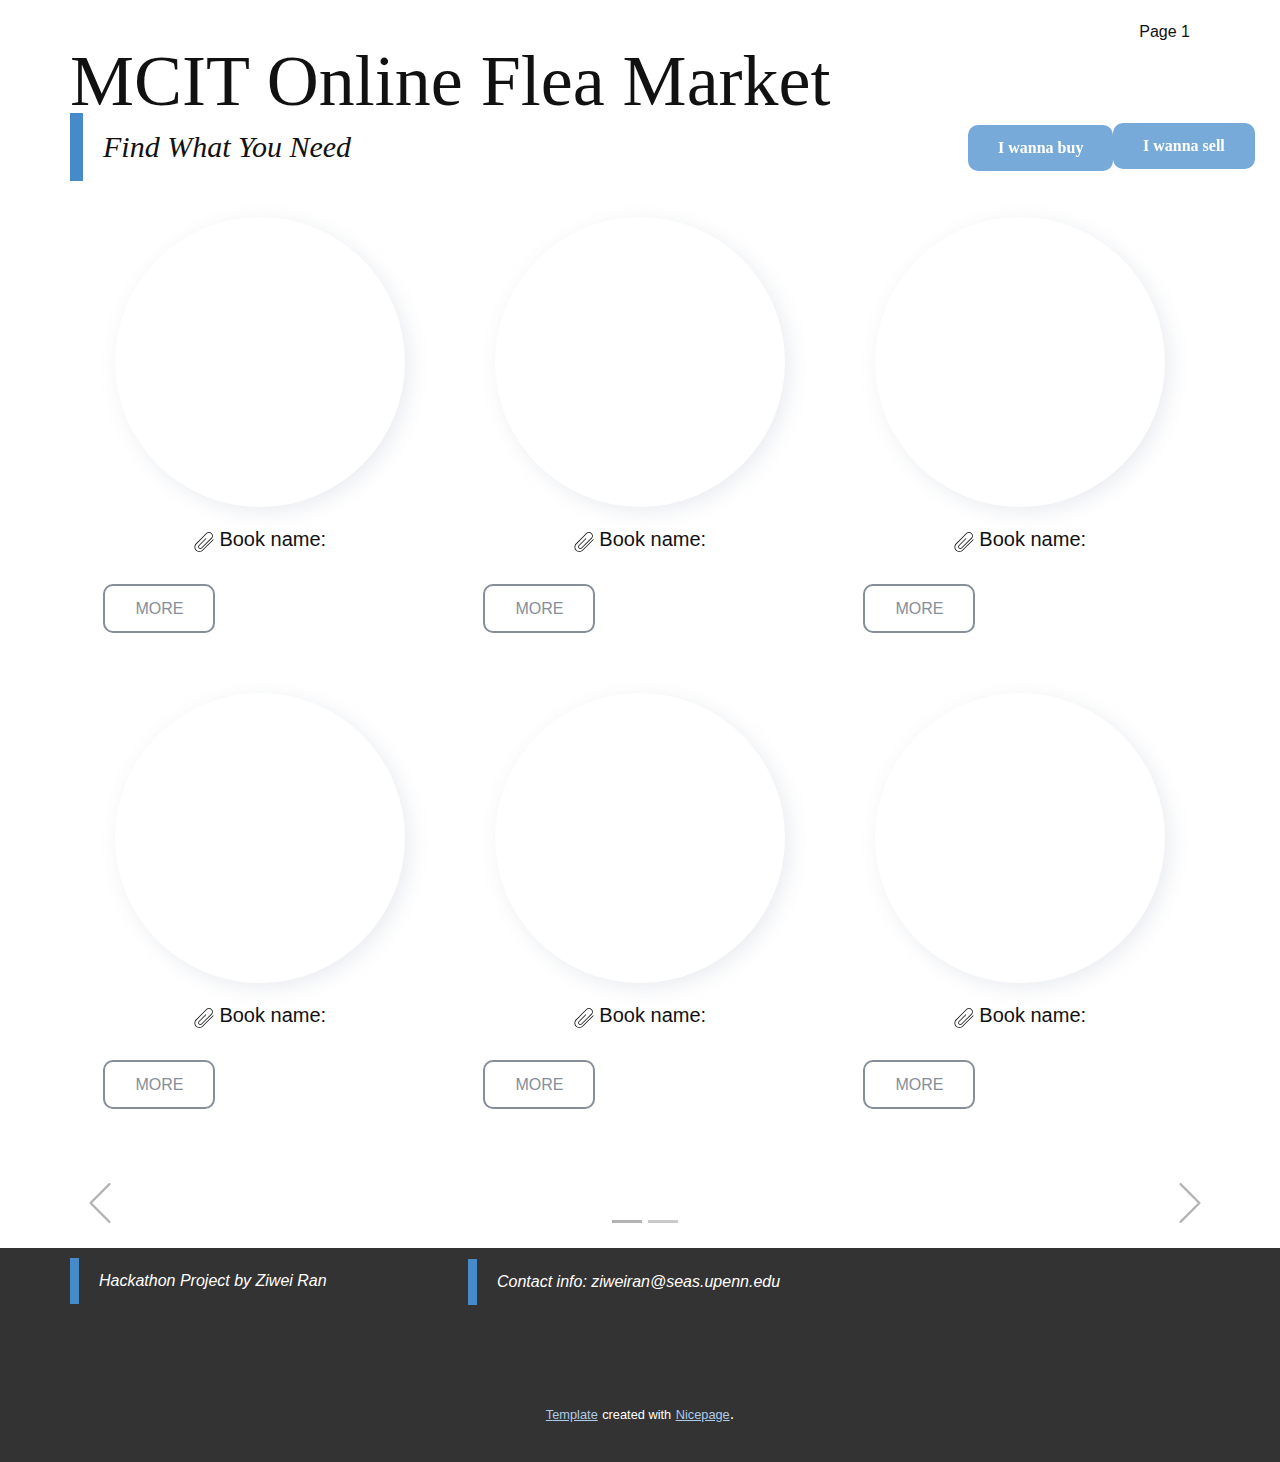
==== demo/src/main/resources/static/index.html @ ab3c0484 "first commit" ====
<!DOCTYPE html>
<!-- saved from url=(0127)https://websitezi.nicepage.io/Page-4.html?version=b636e2ce-4d81-45f2-a3a2-7dd76d565017&uid=f2e23e0b-c1db-4188-9681-ca96aea84343 -->
<html style="font-size: 16px" class="u-responsive-xl">
  <head>
    <meta http-equiv="Content-Type" content="text/html; charset=UTF-8" />
    <meta name="viewport" content="width=device-width, initial-scale=1.0" />

    <meta name="keywords" content="Featured Courses" />
    <meta name="description" content="" />
    <meta name="page_type" content="np-template-header-footer-from-plugin" />
    <title>Home</title>
    <link rel="stylesheet" href="./Page 4_files/nicepage.css" media="screen" />
    <script
      class="u-script"
      type="text/javascript"
      src="./Page 4_files/jquery-1.9.1.min.js"
      defer=""
    ></script>
    <script
      class="u-script"
      type="text/javascript"
      src="./Page 4_files/nicepage.js"
      defer=""
    ></script>
    <meta name="generator" content="Nicepage 2.23.3, nicepage.com" />
    <style class="custom-css" type="text/css">
      .slider {
      }
    </style>
    <style class="u-style">
      .u-section-2 .u-sheet-1 {
        min-height: 1061px;
      }
      .u-section-2 .u-list-1 {
        min-height: 952px;
        grid-template-columns: repeat(3, 33.3333%);
        grid-template-rows: repeat(1, auto);
        height: auto;
        width: 1140px;
        grid-gap: 0;
        margin: 0;
      }
      .u-section-2 .u-list-item-1 {
        width: 373px;
        margin-right: auto;
        margin-left: auto;
      }
      .u-section-2 .u-container-layout-1 {
        padding: 30px;
      }
      .u-section-2 .u-image-1 {
        width: 290px;
        height: 290px;
        background-image: url("//images03.nicepage.io/9a76e9e74716e2a2e8950e32/880bbcbfd85e577aa2325ddf/51e3d4424d53b108f5d08460962934761237d6ed5a4c704c7c277ed6954dc358_1280.jpg");
        background-position: 50% 50%;
        box-shadow: 5px 5px 20px 0 rgba(185, 193, 204, 0.3);
        margin: 0 auto;
      }
      .u-section-2 .u-text-1 {
        margin: 20px 0 0;
      }
      .u-section-2 .u-btn-1 {
        border-style: solid;
        margin: 30px 0 0;
      }
      .u-section-2 .u-list-item-2 {
        width: 373px;
        margin-right: auto;
        margin-left: auto;
      }
      .u-section-2 .u-container-layout-2 {
        padding: 30px;
      }
      .u-section-2 .u-image-2 {
        width: 290px;
        height: 290px;
        background-image: url("//images02.nicepage.io/9a76e9e74716e2a2e8950e32/6d258837c3c75eaab0ea5505/history.jpg");
        background-position: 50% 50%;
        box-shadow: 5px 5px 20px 0 rgba(185, 193, 204, 0.3);
        margin: 0 auto;
      }
      .u-section-2 .u-text-2 {
        margin: 20px 0 0;
      }
      .u-section-2 .u-btn-2 {
        border-style: solid;
        margin: 30px 0 0;
      }
      .u-section-2 .u-list-item-3 {
        width: 373px;
        margin-right: auto;
        margin-left: auto;
      }
      .u-section-2 .u-container-layout-3 {
        padding: 30px;
      }
      .u-section-2 .u-image-3 {
        width: 290px;
        height: 290px;
        background-image: url("//images02.nicepage.io/9a76e9e74716e2a2e8950e32/bafac1a1e34e55898c5b8a6a/trans.jpg");
        background-position: 50% 0%;
        box-shadow: 5px 5px 20px 0 rgba(185, 193, 204, 0.3);
        margin: 0 auto;
      }
      .u-section-2 .u-text-3 {
        margin: 20px 0 0;
      }
      .u-section-2 .u-btn-3 {
        border-style: solid;
        margin: 30px 0 0;
      }
      .u-section-2 .u-list-item-4 {
        width: 373px;
        margin-right: auto;
        margin-left: auto;
      }
      .u-section-2 .u-container-layout-4 {
        padding: 30px;
      }
      .u-section-2 .u-image-4 {
        width: 290px;
        height: 290px;
        background-image: url("//images02.nicepage.io/9a76e9e74716e2a2e8950e32/f50d32b1a74651d4b4919e46/oldbooks.jpg");
        background-position: 50% 50%;
        box-shadow: 5px 5px 20px 0 rgba(185, 193, 204, 0.3);
        margin: 0 auto;
      }
      .u-section-2 .u-text-4 {
        margin: 20px 0 0;
      }
      .u-section-2 .u-btn-4 {
        border-style: solid;
        margin: 30px 0 0;
      }
      .u-section-2 .u-list-item-5 {
        width: 373px;
        margin-right: auto;
        margin-left: auto;
      }
      .u-section-2 .u-container-layout-5 {
        padding: 30px;
      }
      .u-section-2 .u-image-5 {
        width: 290px;
        height: 290px;
        background-image: url("//images02.nicepage.io/9a76e9e74716e2a2e8950e32/3a77e2e460355bff9985984b/history2.jpg");
        background-position: 50% 50%;
        box-shadow: 5px 5px 20px 0 rgba(185, 193, 204, 0.3);
        margin: 0 auto;
      }
      .u-section-2 .u-text-5 {
        margin: 20px 0 0;
      }
      .u-section-2 .u-btn-5 {
        border-style: solid;
        margin: 30px 0 0;
      }
      .u-section-2 .u-list-item-6 {
        width: 373px;
        margin-right: auto;
        margin-left: auto;
      }
      .u-section-2 .u-container-layout-6 {
        padding: 30px;
      }
      .u-section-2 .u-image-6 {
        width: 290px;
        height: 290px;
        background-image: url("//images03.nicepage.io/9a76e9e74716e2a2e8950e32/348512788a2f5f72b98be6d3/51e3d4474e5bb108f5d08460962934761237d6ed5a4c704c7c277ed6954dc358_1280.jpg");
        background-position: 50% 50%;
        box-shadow: 5px 5px 20px 0 rgba(185, 193, 204, 0.3);
        margin: 0 auto;
      }
      .u-section-2 .u-text-6 {
        margin: 20px 0 0;
      }
      .u-section-2 .u-btn-6 {
        border-style: solid;
        margin: 30px 0 0;
      }
      .u-section-2 .u-slider-1 {
        width: 1140px;
        min-height: 60px;
        height: auto;
        margin: 34px auto 7px 5px;
      }
      .u-section-2 .u-carousel-indicators-1 {
        position: absolute;
        bottom: 10px;
      }
      .u-section-2 .u-container-layout-7 {
        padding: 30px 50px;
      }
      .u-section-2 .u-container-layout-8 {
        padding: 30px 50px;
      }
      .u-section-2 .u-carousel-control-1 {
        width: 50px;
        height: 50px;
      }
      .u-section-2 .u-carousel-control-2 {
        width: 50px;
        height: 50px;
      }
      @media (max-width: 1199px) {
        .u-section-2 .u-list-1 {
          min-height: 785px;
          grid-template-columns: repeat(3, 33.333333333333336%);
          width: 940px;
        }
        .u-section-2 .u-image-1 {
          width: 232px;
          height: 232px;
        }
        .u-section-2 .u-image-2 {
          width: 232px;
          height: 232px;
        }
        .u-section-2 .u-image-3 {
          width: 232px;
          height: 232px;
        }
        .u-section-2 .u-image-4 {
          width: 232px;
          height: 232px;
        }
        .u-section-2 .u-image-5 {
          width: 232px;
          height: 232px;
        }
        .u-section-2 .u-image-6 {
          width: 232px;
          height: 232px;
        }
        .u-section-2 .u-slider-1 {
          width: 940px;
          margin-left: 0;
        }
      }
      @media (max-width: 991px) {
        .u-section-2 .u-list-1 {
          min-height: 1353px;
          grid-template-columns: repeat(2, 50%);
          width: 720px;
        }
        .u-section-2 .u-slider-1 {
          width: 720px;
        }
        .u-section-2 .u-container-layout-7 {
          padding-left: 30px;
          padding-right: 30px;
        }
        .u-section-2 .u-container-layout-8 {
          padding-left: 30px;
          padding-right: 30px;
        }
      }
      @media (max-width: 767px) {
        .u-section-2 .u-list-1 {
          grid-template-columns: 100%;
          width: 540px;
        }
        .u-section-2 .u-container-layout-1 {
          padding-left: 10px;
          padding-right: 10px;
        }
        .u-section-2 .u-container-layout-2 {
          padding-left: 10px;
          padding-right: 10px;
        }
        .u-section-2 .u-container-layout-3 {
          padding-left: 10px;
          padding-right: 10px;
        }
        .u-section-2 .u-container-layout-4 {
          padding-left: 10px;
          padding-right: 10px;
        }
        .u-section-2 .u-container-layout-5 {
          padding-left: 10px;
          padding-right: 10px;
        }
        .u-section-2 .u-container-layout-6 {
          padding-left: 10px;
          padding-right: 10px;
        }
        .u-section-2 .u-slider-1 {
          width: 540px;
        }
        .u-section-2 .u-container-layout-7 {
          padding-left: 10px;
          padding-right: 10px;
        }
        .u-section-2 .u-container-layout-8 {
          padding-left: 10px;
          padding-right: 10px;
        }
      }
      @media (max-width: 575px) {
        .u-section-2 .u-list-1 {
          width: 340px;
        }
        .u-section-2 .u-slider-1 {
          width: 340px;
        }
      }
    </style>
    <style class="u-style"></style>
    <style class="u-style"></style>

    <link id="u-theme-google-font" rel="stylesheet" href="./Page 4_files/css" />
    <link
      id="u-page-google-font"
      rel="stylesheet"
      href="./Page 4_files/css(1)"
    />
    <script type="application/ld+json">
      {
        "@context": "http://schema.org",
        "@type": "Organization",
        "name": "",
        "url": "https://websitezi.nicepage.io/Page-4.html"
      }
    </script>
    <meta property="og:title" content="Page 4" />
    <meta property="og:type" content="website" />
    <meta name="theme-color" content="#478ac9" />
    <link rel="canonical" href="https://websitezi.nicepage.io/Page-4.html" />
    <meta
      property="og:url"
      content="https://websitezi.nicepage.io/Page-4.html"
    />
  </head>
  <body class="u-body">
    <header class="u-clearfix u-header u-white u-header" id="sec-3c61">
      <div class="u-clearfix u-sheet u-sheet-1">
        <nav class="u-menu u-menu-dropdown u-offcanvas u-menu-1">
          <div class="menu-collapse" style="font-size: 1rem; letter-spacing: 0">
            <a
              class="u-button-style u-custom-left-right-menu-spacing u-custom-padding-bottom u-custom-top-bottom-menu-spacing u-nav-link u-text-active-palette-1-base u-text-hover-palette-2-base"
              href="https://websitezi.nicepage.io/Page-4.html?version=b636e2ce-4d81-45f2-a3a2-7dd76d565017&amp;uid=f2e23e0b-c1db-4188-9681-ca96aea84343#"
            >
              <svg><use xlink:href="#menu-hamburger"></use></svg>
              <svg
                version="1.1"
                xmlns="http://www.w3.org/2000/svg"
                xmlns:xlink="http://www.w3.org/1999/xlink"
              >
                <defs>
                  <symbol
                    id="menu-hamburger"
                    viewBox="0 0 16 16"
                    style="width: 16px; height: 16px"
                  >
                    <rect y="1" width="16" height="2"></rect>
                    <rect y="7" width="16" height="2"></rect>
                    <rect y="13" width="16" height="2"></rect>
                  </symbol>
                </defs>
              </svg>
            </a>
          </div>
          <div class="u-custom-menu u-nav-container">
            <ul class="u-nav u-unstyled u-nav-1">
              <li class="u-nav-item">
                <a
                  class="u-button-style u-nav-link u-text-active-palette-1-base u-text-hover-palette-2-base"
                  href="https://websitezi.nicepage.io/index.html"
                  style="padding: 10px 20px"
                  >Page 1</a
                >
                <div class="u-nav-popup fake u-hidden" style="">
                  <ul class="u-nav u-unstyled">
                    <li class="u-nav-item">
                      <a class="u-nav-link">Menu Item 1</a>
                    </li>
                    <li class="u-nav-item">
                      <a class="u-nav-link">Menu Item 2</a>
                    </li>
                    <li class="u-nav-item">
                      <a class="u-nav-link">Menu Item 3</a>
                    </li>
                  </ul>
                </div>
              </li>
            </ul>
          </div>
          <div class="u-custom-menu u-nav-container-collapse" style="">
            <div
              class="u-black u-container-style u-inner-container-layout u-opacity u-opacity-95 u-sidenav"
            >
              <div class="u-menu-close"></div>
              <ul
                class="u-align-center u-nav u-popupmenu-items u-unstyled u-nav-2"
              >
                <li class="u-nav-item">
                  <a
                    class="u-button-style u-nav-link"
                    href="https://websitezi.nicepage.io/index.html"
                    style="padding: 10px 20px"
                    >Page 1</a
                  >
                </li>
              </ul>
            </div>
            <div
              class="u-black u-menu-overlay u-opacity u-opacity-70"
              style="display: none"
            ></div>
          </div>
          <style class="offcanvas-style">
            .u-offcanvas .u-sidenav {
              flex-basis: 250px !important;
            }
            .u-offcanvas:not(.u-menu-open-right) .u-sidenav {
              margin-left: -250px;
            }
            .u-offcanvas.u-menu-open-right .u-sidenav {
              margin-right: -250px;
            }
            @keyframes menu-shift-left {
              from {
                left: 0;
              }
              to {
                left: 250px;
              }
            }
            @keyframes menu-unshift-left {
              from {
                left: 250px;
              }
              to {
                left: 0;
              }
            }
            @keyframes menu-shift-right {
              from {
                right: 0;
              }
              to {
                right: 250px;
              }
            }
            @keyframes menu-unshift-right {
              from {
                right: 250px;
              }
              to {
                right: 0;
              }
            }
          </style>
        </nav>
        <h1 class="u-custom-font u-text u-title u-text-1">
          MCIT Online Flea Market
        </h1>
        <a
          href="https://nicepage.com/"
          class="u-active-palette-5-light-3 u-border-radius-10 u-btn u-btn-round u-button-style u-custom-font u-hover-palette-5-light-3 u-palette-1-light-1 u-btn-1 animated flipInX-played"
          data-animation-name="flipIn"
          data-animation-duration="1000"
          data-animation-delay="0"
          data-animation-direction="X"
          style="will-change: transform; animation-duration: 1000ms"
          >I wanna sell</a
        >
        <blockquote class="u-border-13 u-custom-font u-text u-text-2">
          Find What You Need
        </blockquote>
        <a
          href="https://nicepage.com/"
          class="u-active-palette-5-light-3 u-border-radius-10 u-btn u-btn-round u-button-style u-custom-font u-hover-palette-5-light-3 u-palette-1-light-1 u-btn-2 animated flipInX-played"
          data-animation-name="flipIn"
          data-animation-duration="1000"
          data-animation-delay="0"
          data-animation-direction="X"
          style="will-change: transform; animation-duration: 1000ms"
          >I wanna buy</a
        >
      </div>
    </header>

    <section class="u-clearfix u-section-2" id="carousel_fc3c">
      <div class="u-align-center u-clearfix u-sheet u-sheet-1">
        <div class="u-list u-repeater u-list-1">
          <div
            class="u-align-center u-container-style u-list-item u-repeater-item u-list-item-1"
          >
            <div
              class="u-container-layout u-similar-container u-valign-top u-container-layout-1"
            >
              <div
                alt=""
                class="u-image u-image-circle u-image-1"
                src=""
                data-image-width="853"
                data-image-height="1280"
              ></div>
              <h5
                class="u-align-center-lg u-align-center-md u-align-center-sm u-align-center-xs u-text u-text-1"
              >
                <span class="u-text-icon">
                  <svg
                    xmlns="http://www.w3.org/2000/svg"
                    xmlns:xlink="http://www.w3.org/1999/xlink"
                    version="1.1"
                    xml:space="preserve"
                    class="u-svg-content"
                    viewBox="0 0 51.619 51.619"
                    x="0px"
                    y="0px"
                    style="width: 1em; height: 1em"
                  >
                    <path
                      d="M50.14,19.206c-0.391-0.391-1.023-0.391-1.414,0L21.432,46.5c-2.012,2.012-4.697,3.119-7.563,3.119  c-2.867,0-5.553-1.107-7.564-3.119s-3.119-4.697-3.119-7.564c0-2.866,1.107-5.552,3.119-7.563L33.598,4.078  c2.897-2.896,7.445-2.719,10.579,0.413c3.133,3.133,3.311,7.682,0.414,10.579L18.951,40.711c-1.433,1.433-3.767,1.434-5.203,0  c-1.434-1.435-1.434-3.769,0-5.203l17.369-17.369c0.391-0.391,0.391-1.023,0-1.414s-1.023-0.391-1.414,0L12.334,34.093  c-2.214,2.214-2.214,5.816,0,8.031c2.216,2.216,5.819,2.212,8.031,0l25.641-25.641c3.703-3.704,3.525-9.468-0.414-13.407  c-3.938-3.938-9.703-4.117-13.407-0.413L4.89,29.958c-2.39,2.389-3.705,5.577-3.705,8.978c0,3.401,1.315,6.59,3.705,8.979  c2.389,2.39,5.577,3.705,8.979,3.705c3.4,0,6.589-1.315,8.978-3.705L50.14,20.62C50.531,20.229,50.531,19.596,50.14,19.206z"
                    ></path>
                  </svg>
                </span>
                Book name:
              </h5>
              <a
                href="https://nicepage.com/"
                class="u-border-2 u-border-active-palette-3-light-1 u-border-hover-palette-4-light-1 u-border-palette-5-dark-1 u-border-radius-10 u-btn u-btn-round u-button-style u-none u-btn-1"
                >MORE</a
              >
            </div>
          </div>
          <div
            class="u-align-center u-container-style u-list-item u-repeater-item u-list-item-2"
          >
            <div
              class="u-container-layout u-similar-container u-valign-top u-container-layout-2"
            >
              <div
                alt=""
                class="u-image u-image-circle u-image-2"
                src=""
                data-image-width="352"
                data-image-height="550"
              ></div>
              <h5 class="u-text u-text-2">
                <span class="u-text-icon">
                  <svg
                    xmlns="http://www.w3.org/2000/svg"
                    xmlns:xlink="http://www.w3.org/1999/xlink"
                    version="1.1"
                    xml:space="preserve"
                    class="u-svg-content"
                    viewBox="0 0 51.619 51.619"
                    x="0px"
                    y="0px"
                    style="width: 1em; height: 1em"
                  >
                    <path
                      d="M50.14,19.206c-0.391-0.391-1.023-0.391-1.414,0L21.432,46.5c-2.012,2.012-4.697,3.119-7.563,3.119  c-2.867,0-5.553-1.107-7.564-3.119s-3.119-4.697-3.119-7.564c0-2.866,1.107-5.552,3.119-7.563L33.598,4.078  c2.897-2.896,7.445-2.719,10.579,0.413c3.133,3.133,3.311,7.682,0.414,10.579L18.951,40.711c-1.433,1.433-3.767,1.434-5.203,0  c-1.434-1.435-1.434-3.769,0-5.203l17.369-17.369c0.391-0.391,0.391-1.023,0-1.414s-1.023-0.391-1.414,0L12.334,34.093  c-2.214,2.214-2.214,5.816,0,8.031c2.216,2.216,5.819,2.212,8.031,0l25.641-25.641c3.703-3.704,3.525-9.468-0.414-13.407  c-3.938-3.938-9.703-4.117-13.407-0.413L4.89,29.958c-2.39,2.389-3.705,5.577-3.705,8.978c0,3.401,1.315,6.59,3.705,8.979  c2.389,2.39,5.577,3.705,8.979,3.705c3.4,0,6.589-1.315,8.978-3.705L50.14,20.62C50.531,20.229,50.531,19.596,50.14,19.206z"
                    ></path>
                  </svg>
                </span>
                Book name:
              </h5>
              <a
                href="https://nicepage.com/"
                class="u-border-2 u-border-active-palette-3-light-1 u-border-hover-palette-4-light-1 u-border-palette-5-dark-1 u-border-radius-10 u-btn u-btn-round u-button-style u-none u-btn-2"
                >MORE</a
              >
            </div>
          </div>
          <div
            class="u-align-center u-container-style u-list-item u-repeater-item u-list-item-3"
          >
            <div
              class="u-container-layout u-similar-container u-valign-top u-container-layout-3"
            >
              <div
                alt=""
                class="u-image u-image-circle u-image-3"
                src=""
                data-image-width="704"
                data-image-height="1080"
              ></div>
              <h5 class="u-text u-text-3">
                <span class="u-text-icon">
                  <svg
                    xmlns="http://www.w3.org/2000/svg"
                    xmlns:xlink="http://www.w3.org/1999/xlink"
                    version="1.1"
                    xml:space="preserve"
                    class="u-svg-content"
                    viewBox="0 0 51.619 51.619"
                    x="0px"
                    y="0px"
                    style="width: 1em; height: 1em"
                  >
                    <path
                      d="M50.14,19.206c-0.391-0.391-1.023-0.391-1.414,0L21.432,46.5c-2.012,2.012-4.697,3.119-7.563,3.119  c-2.867,0-5.553-1.107-7.564-3.119s-3.119-4.697-3.119-7.564c0-2.866,1.107-5.552,3.119-7.563L33.598,4.078  c2.897-2.896,7.445-2.719,10.579,0.413c3.133,3.133,3.311,7.682,0.414,10.579L18.951,40.711c-1.433,1.433-3.767,1.434-5.203,0  c-1.434-1.435-1.434-3.769,0-5.203l17.369-17.369c0.391-0.391,0.391-1.023,0-1.414s-1.023-0.391-1.414,0L12.334,34.093  c-2.214,2.214-2.214,5.816,0,8.031c2.216,2.216,5.819,2.212,8.031,0l25.641-25.641c3.703-3.704,3.525-9.468-0.414-13.407  c-3.938-3.938-9.703-4.117-13.407-0.413L4.89,29.958c-2.39,2.389-3.705,5.577-3.705,8.978c0,3.401,1.315,6.59,3.705,8.979  c2.389,2.39,5.577,3.705,8.979,3.705c3.4,0,6.589-1.315,8.978-3.705L50.14,20.62C50.531,20.229,50.531,19.596,50.14,19.206z"
                    ></path>
                  </svg>
                </span>
                Book name:
              </h5>
              <a
                href="https://nicepage.com/"
                class="u-border-2 u-border-active-palette-3-light-1 u-border-hover-palette-4-light-1 u-border-palette-5-dark-1 u-border-radius-10 u-btn u-btn-round u-button-style u-none u-btn-3"
                >MORE</a
              >
            </div>
          </div>
          <div
            class="u-align-center u-container-style u-list-item u-repeater-item u-list-item-4"
          >
            <div
              class="u-container-layout u-similar-container u-valign-top u-container-layout-4"
            >
              <div alt="" class="u-image u-image-circle u-image-4" src=""></div>
              <h5 class="u-text u-text-4">
                <span class="u-text-icon">
                  <svg
                    xmlns="http://www.w3.org/2000/svg"
                    xmlns:xlink="http://www.w3.org/1999/xlink"
                    version="1.1"
                    xml:space="preserve"
                    class="u-svg-content"
                    viewBox="0 0 51.619 51.619"
                    x="0px"
                    y="0px"
                    style="width: 1em; height: 1em"
                  >
                    <path
                      d="M50.14,19.206c-0.391-0.391-1.023-0.391-1.414,0L21.432,46.5c-2.012,2.012-4.697,3.119-7.563,3.119  c-2.867,0-5.553-1.107-7.564-3.119s-3.119-4.697-3.119-7.564c0-2.866,1.107-5.552,3.119-7.563L33.598,4.078  c2.897-2.896,7.445-2.719,10.579,0.413c3.133,3.133,3.311,7.682,0.414,10.579L18.951,40.711c-1.433,1.433-3.767,1.434-5.203,0  c-1.434-1.435-1.434-3.769,0-5.203l17.369-17.369c0.391-0.391,0.391-1.023,0-1.414s-1.023-0.391-1.414,0L12.334,34.093  c-2.214,2.214-2.214,5.816,0,8.031c2.216,2.216,5.819,2.212,8.031,0l25.641-25.641c3.703-3.704,3.525-9.468-0.414-13.407  c-3.938-3.938-9.703-4.117-13.407-0.413L4.89,29.958c-2.39,2.389-3.705,5.577-3.705,8.978c0,3.401,1.315,6.59,3.705,8.979  c2.389,2.39,5.577,3.705,8.979,3.705c3.4,0,6.589-1.315,8.978-3.705L50.14,20.62C50.531,20.229,50.531,19.596,50.14,19.206z"
                    ></path>
                  </svg>
                </span>
                Book name:
              </h5>
              <a
                href="https://nicepage.com/"
                class="u-border-2 u-border-active-palette-3-light-1 u-border-hover-palette-4-light-1 u-border-palette-5-dark-1 u-border-radius-10 u-btn u-btn-round u-button-style u-none u-btn-4"
                >MORE</a
              >
            </div>
          </div>
          <div
            class="u-container-style u-list-item u-repeater-item u-list-item-5"
          >
            <div
              class="u-container-layout u-similar-container u-valign-top u-container-layout-5"
            >
              <div
                alt=""
                class="u-image u-image-circle u-image-5"
                src=""
                data-image-width="647"
                data-image-height="1080"
              ></div>
              <h5 class="u-align-center u-text u-text-5">
                <span class="u-text-icon">
                  <svg
                    xmlns="http://www.w3.org/2000/svg"
                    xmlns:xlink="http://www.w3.org/1999/xlink"
                    version="1.1"
                    xml:space="preserve"
                    class="u-svg-content"
                    viewBox="0 0 51.619 51.619"
                    x="0px"
                    y="0px"
                    style="width: 1em; height: 1em"
                  >
                    <path
                      d="M50.14,19.206c-0.391-0.391-1.023-0.391-1.414,0L21.432,46.5c-2.012,2.012-4.697,3.119-7.563,3.119  c-2.867,0-5.553-1.107-7.564-3.119s-3.119-4.697-3.119-7.564c0-2.866,1.107-5.552,3.119-7.563L33.598,4.078  c2.897-2.896,7.445-2.719,10.579,0.413c3.133,3.133,3.311,7.682,0.414,10.579L18.951,40.711c-1.433,1.433-3.767,1.434-5.203,0  c-1.434-1.435-1.434-3.769,0-5.203l17.369-17.369c0.391-0.391,0.391-1.023,0-1.414s-1.023-0.391-1.414,0L12.334,34.093  c-2.214,2.214-2.214,5.816,0,8.031c2.216,2.216,5.819,2.212,8.031,0l25.641-25.641c3.703-3.704,3.525-9.468-0.414-13.407  c-3.938-3.938-9.703-4.117-13.407-0.413L4.89,29.958c-2.39,2.389-3.705,5.577-3.705,8.978c0,3.401,1.315,6.59,3.705,8.979  c2.389,2.39,5.577,3.705,8.979,3.705c3.4,0,6.589-1.315,8.978-3.705L50.14,20.62C50.531,20.229,50.531,19.596,50.14,19.206z"
                    ></path>
                  </svg>
                </span>
                Book name:
              </h5>
              <a
                href="https://nicepage.com/"
                class="u-border-2 u-border-active-palette-3-light-1 u-border-hover-palette-4-light-1 u-border-palette-5-dark-1 u-border-radius-10 u-btn u-btn-round u-button-style u-none u-btn-5"
                >MORE</a
              >
            </div>
          </div>
          <div
            class="u-container-style u-list-item u-repeater-item u-list-item-6"
          >
            <div
              class="u-container-layout u-similar-container u-valign-top u-container-layout-6"
            >
              <div
                alt=""
                class="u-image u-image-circle u-image-6"
                src=""
                data-image-width="1280"
                data-image-height="736"
              ></div>
              <h5 class="u-align-center u-text u-text-6">
                <span class="u-text-icon">
                  <svg
                    xmlns="http://www.w3.org/2000/svg"
                    xmlns:xlink="http://www.w3.org/1999/xlink"
                    version="1.1"
                    xml:space="preserve"
                    class="u-svg-content"
                    viewBox="0 0 51.619 51.619"
                    x="0px"
                    y="0px"
                    style="width: 1em; height: 1em"
                  >
                    <path
                      d="M50.14,19.206c-0.391-0.391-1.023-0.391-1.414,0L21.432,46.5c-2.012,2.012-4.697,3.119-7.563,3.119  c-2.867,0-5.553-1.107-7.564-3.119s-3.119-4.697-3.119-7.564c0-2.866,1.107-5.552,3.119-7.563L33.598,4.078  c2.897-2.896,7.445-2.719,10.579,0.413c3.133,3.133,3.311,7.682,0.414,10.579L18.951,40.711c-1.433,1.433-3.767,1.434-5.203,0  c-1.434-1.435-1.434-3.769,0-5.203l17.369-17.369c0.391-0.391,0.391-1.023,0-1.414s-1.023-0.391-1.414,0L12.334,34.093  c-2.214,2.214-2.214,5.816,0,8.031c2.216,2.216,5.819,2.212,8.031,0l25.641-25.641c3.703-3.704,3.525-9.468-0.414-13.407  c-3.938-3.938-9.703-4.117-13.407-0.413L4.89,29.958c-2.39,2.389-3.705,5.577-3.705,8.978c0,3.401,1.315,6.59,3.705,8.979  c2.389,2.39,5.577,3.705,8.979,3.705c3.4,0,6.589-1.315,8.978-3.705L50.14,20.62C50.531,20.229,50.531,19.596,50.14,19.206z"
                    ></path>
                  </svg>
                </span>
                Book name:
              </h5>
              <a
                href="https://nicepage.com/"
                class="u-border-2 u-border-active-palette-3-light-1 u-border-hover-palette-4-light-1 u-border-palette-5-dark-1 u-border-radius-10 u-btn u-btn-round u-button-style u-none u-btn-6"
                >MORE</a
              >
            </div>
          </div>
        </div>
        <div
          id="carousel-05be"
          data-interval="5000"
          data-u-ride="carousel"
          class="u-carousel u-slider u-slider-1"
        >
          <ol
            class="u-absolute-hcenter u-carousel-indicators u-carousel-indicators-1"
          >
            <li
              data-u-target="#carousel-05be"
              class="u-grey-30 u-active"
              data-u-slide-to="0"
            ></li>
            <li
              data-u-target="#carousel-05be"
              class="u-grey-30"
              data-u-slide-to="1"
            ></li>
          </ol>
          <div class="u-carousel-inner" role="listbox">
            <div
              class="active u-carousel-item u-container-style u-slide u-active"
            >
              <div class="u-container-layout u-container-layout-7"></div>
            </div>
            <div class="u-carousel-item u-container-style u-slide">
              <div class="u-container-layout u-container-layout-8"></div>
            </div>
          </div>
          <a
            class="u-absolute-vcenter u-carousel-control u-carousel-control-prev u-spacing-5 u-text-grey-30 u-carousel-control-1"
            href="https://websitezi.nicepage.io/Page-4.html?version=b636e2ce-4d81-45f2-a3a2-7dd76d565017&amp;uid=f2e23e0b-c1db-4188-9681-ca96aea84343#carousel-05be"
            role="button"
            data-u-slide="prev"
          >
            <span aria-hidden="true">
              <svg viewBox="0 0 477.175 477.175">
                <path
                  d="M145.188,238.575l215.5-215.5c5.3-5.3,5.3-13.8,0-19.1s-13.8-5.3-19.1,0l-225.1,225.1c-5.3,5.3-5.3,13.8,0,19.1l225.1,225
                    c2.6,2.6,6.1,4,9.5,4s6.9-1.3,9.5-4c5.3-5.3,5.3-13.8,0-19.1L145.188,238.575z"
                ></path>
              </svg>
            </span>
            <span class="sr-only">Previous</span>
          </a>
          <a
            class="u-absolute-vcenter u-carousel-control u-carousel-control-next u-spacing-5 u-text-grey-30 u-carousel-control-2"
            href="https://websitezi.nicepage.io/Page-4.html?version=b636e2ce-4d81-45f2-a3a2-7dd76d565017&amp;uid=f2e23e0b-c1db-4188-9681-ca96aea84343#carousel-05be"
            role="button"
            data-u-slide="next"
          >
            <span aria-hidden="true">
              <svg viewBox="0 0 477.175 477.175">
                <path
                  d="M360.731,229.075l-225.1-225.1c-5.3-5.3-13.8-5.3-19.1,0s-5.3,13.8,0,19.1l215.5,215.5l-215.5,215.5
                    c-5.3,5.3-5.3,13.8,0,19.1c2.6,2.6,6.1,4,9.5,4c3.4,0,6.9-1.3,9.5-4l225.1-225.1C365.931,242.875,365.931,234.275,360.731,229.075z"
                ></path>
              </svg>
            </span>
            <span class="sr-only">Next</span>
          </a>
        </div>
      </div>
    </section>

    <footer
      class="u-align-left u-clearfix u-footer u-grey-80 u-footer"
      id="sec-bfb5"
    >
      <div class="u-clearfix u-sheet u-sheet-1">
        <blockquote class="u-border-9 u-text u-text-1">
          Hackathon Project by Ziwei Ran
        </blockquote>
        <blockquote class="u-border-9 u-text u-text-default u-text-2">
          Contact info: ziweiran@seas.upenn.edu
        </blockquote>
      </div>
    </footer>
    <section class="u-backlink u-clearfix u-grey-80">
      <a
        class="u-link"
        href="https://nicepage.com/website-templates"
        target="_blank"
      >
        <span>Template</span>
      </a>
      <p class="u-text">
        <span>created with</span>
      </p>
      <a
        class="u-link"
        href="https://nicepage.com/website-builder"
        target="_blank"
      >
        <span>Nicepage</span> </a
      >.
    </section>
  </body>
</html>
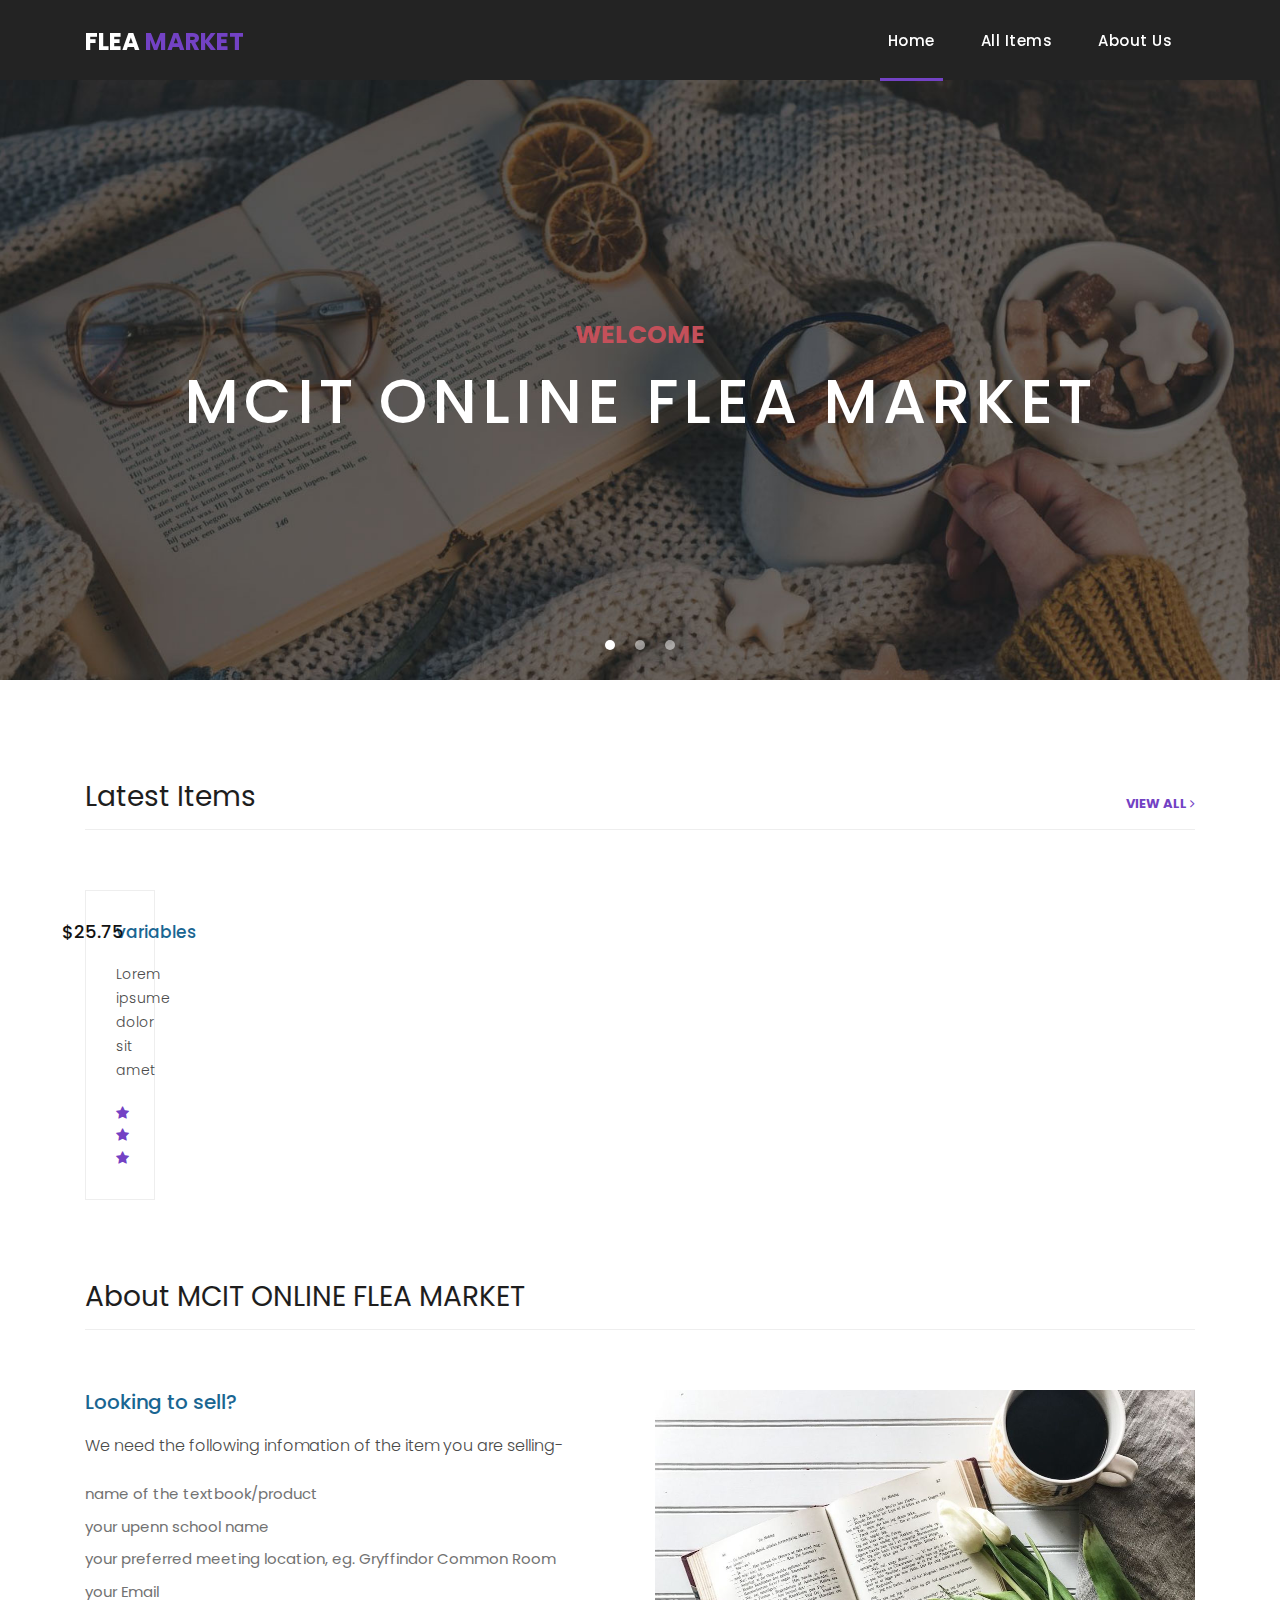
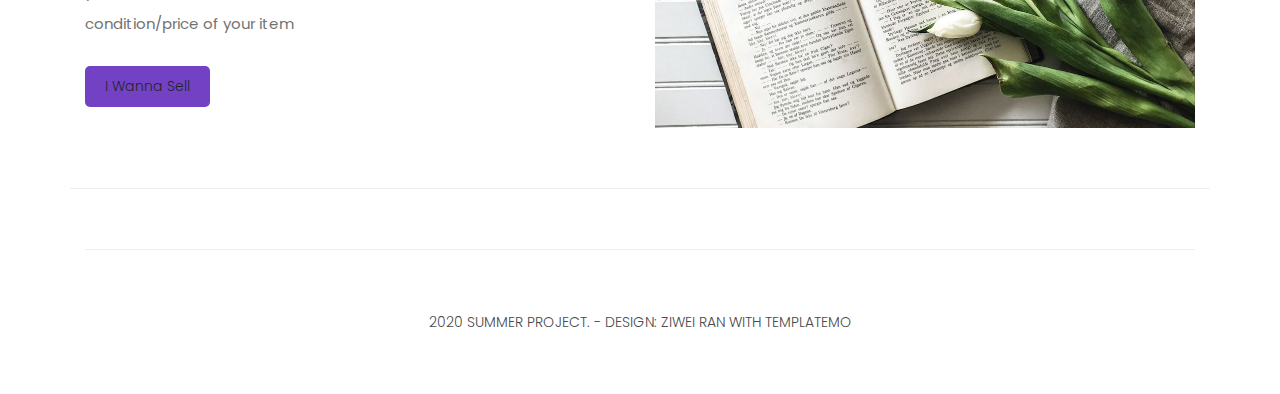
==== commit 61af1e16: "final touch up" ====
--- a/demo/src/main/resources/static/index.html
+++ b/demo/src/main/resources/static/index.html
@@ -1,823 +1,210 @@
-<!DOCTYPE html>
-<!-- saved from url=(0127)https://websitezi.nicepage.io/Page-4.html?version=b636e2ce-4d81-45f2-a3a2-7dd76d565017&uid=f2e23e0b-c1db-4188-9681-ca96aea84343 -->
-<html style="font-size: 16px" class="u-responsive-xl">
-  <head>
-    <meta http-equiv="Content-Type" content="text/html; charset=UTF-8" />
-    <meta name="viewport" content="width=device-width, initial-scale=1.0" />
-
-    <meta name="keywords" content="Featured Courses" />
-    <meta name="description" content="" />
-    <meta name="page_type" content="np-template-header-footer-from-plugin" />
-    <title>Home</title>
-    <link rel="stylesheet" href="./Page 4_files/nicepage.css" media="screen" />
-    <script
-      class="u-script"
-      type="text/javascript"
-      src="./Page 4_files/jquery-1.9.1.min.js"
-      defer=""
-    ></script>
-    <script
-      class="u-script"
-      type="text/javascript"
-      src="./Page 4_files/nicepage.js"
-      defer=""
-    ></script>
-    <meta name="generator" content="Nicepage 2.23.3, nicepage.com" />
-    <style class="custom-css" type="text/css">
-      .slider {
-      }
-    </style>
-    <style class="u-style">
-      .u-section-2 .u-sheet-1 {
-        min-height: 1061px;
-      }
-      .u-section-2 .u-list-1 {
-        min-height: 952px;
-        grid-template-columns: repeat(3, 33.3333%);
-        grid-template-rows: repeat(1, auto);
-        height: auto;
-        width: 1140px;
-        grid-gap: 0;
-        margin: 0;
-      }
-      .u-section-2 .u-list-item-1 {
-        width: 373px;
-        margin-right: auto;
-        margin-left: auto;
-      }
-      .u-section-2 .u-container-layout-1 {
-        padding: 30px;
-      }
-      .u-section-2 .u-image-1 {
-        width: 290px;
-        height: 290px;
-        background-image: url("//images03.nicepage.io/9a76e9e74716e2a2e8950e32/880bbcbfd85e577aa2325ddf/51e3d4424d53b108f5d08460962934761237d6ed5a4c704c7c277ed6954dc358_1280.jpg");
-        background-position: 50% 50%;
-        box-shadow: 5px 5px 20px 0 rgba(185, 193, 204, 0.3);
-        margin: 0 auto;
-      }
-      .u-section-2 .u-text-1 {
-        margin: 20px 0 0;
-      }
-      .u-section-2 .u-btn-1 {
-        border-style: solid;
-        margin: 30px 0 0;
-      }
-      .u-section-2 .u-list-item-2 {
-        width: 373px;
-        margin-right: auto;
-        margin-left: auto;
-      }
-      .u-section-2 .u-container-layout-2 {
-        padding: 30px;
-      }
-      .u-section-2 .u-image-2 {
-        width: 290px;
-        height: 290px;
-        background-image: url("//images02.nicepage.io/9a76e9e74716e2a2e8950e32/6d258837c3c75eaab0ea5505/history.jpg");
-        background-position: 50% 50%;
-        box-shadow: 5px 5px 20px 0 rgba(185, 193, 204, 0.3);
-        margin: 0 auto;
-      }
-      .u-section-2 .u-text-2 {
-        margin: 20px 0 0;
-      }
-      .u-section-2 .u-btn-2 {
-        border-style: solid;
-        margin: 30px 0 0;
-      }
-      .u-section-2 .u-list-item-3 {
-        width: 373px;
-        margin-right: auto;
-        margin-left: auto;
-      }
-      .u-section-2 .u-container-layout-3 {
-        padding: 30px;
-      }
-      .u-section-2 .u-image-3 {
-        width: 290px;
-        height: 290px;
-        background-image: url("//images02.nicepage.io/9a76e9e74716e2a2e8950e32/bafac1a1e34e55898c5b8a6a/trans.jpg");
-        background-position: 50% 0%;
-        box-shadow: 5px 5px 20px 0 rgba(185, 193, 204, 0.3);
-        margin: 0 auto;
-      }
-      .u-section-2 .u-text-3 {
-        margin: 20px 0 0;
-      }
-      .u-section-2 .u-btn-3 {
-        border-style: solid;
-        margin: 30px 0 0;
-      }
-      .u-section-2 .u-list-item-4 {
-        width: 373px;
-        margin-right: auto;
-        margin-left: auto;
-      }
-      .u-section-2 .u-container-layout-4 {
-        padding: 30px;
-      }
-      .u-section-2 .u-image-4 {
-        width: 290px;
-        height: 290px;
-        background-image: url("//images02.nicepage.io/9a76e9e74716e2a2e8950e32/f50d32b1a74651d4b4919e46/oldbooks.jpg");
-        background-position: 50% 50%;
-        box-shadow: 5px 5px 20px 0 rgba(185, 193, 204, 0.3);
-        margin: 0 auto;
-      }
-      .u-section-2 .u-text-4 {
-        margin: 20px 0 0;
-      }
-      .u-section-2 .u-btn-4 {
-        border-style: solid;
-        margin: 30px 0 0;
-      }
-      .u-section-2 .u-list-item-5 {
-        width: 373px;
-        margin-right: auto;
-        margin-left: auto;
-      }
-      .u-section-2 .u-container-layout-5 {
-        padding: 30px;
-      }
-      .u-section-2 .u-image-5 {
-        width: 290px;
-        height: 290px;
-        background-image: url("//images02.nicepage.io/9a76e9e74716e2a2e8950e32/3a77e2e460355bff9985984b/history2.jpg");
-        background-position: 50% 50%;
-        box-shadow: 5px 5px 20px 0 rgba(185, 193, 204, 0.3);
-        margin: 0 auto;
-      }
-      .u-section-2 .u-text-5 {
-        margin: 20px 0 0;
-      }
-      .u-section-2 .u-btn-5 {
-        border-style: solid;
-        margin: 30px 0 0;
-      }
-      .u-section-2 .u-list-item-6 {
-        width: 373px;
-        margin-right: auto;
-        margin-left: auto;
-      }
-      .u-section-2 .u-container-layout-6 {
-        padding: 30px;
-      }
-      .u-section-2 .u-image-6 {
-        width: 290px;
-        height: 290px;
-        background-image: url("//images03.nicepage.io/9a76e9e74716e2a2e8950e32/348512788a2f5f72b98be6d3/51e3d4474e5bb108f5d08460962934761237d6ed5a4c704c7c277ed6954dc358_1280.jpg");
-        background-position: 50% 50%;
-        box-shadow: 5px 5px 20px 0 rgba(185, 193, 204, 0.3);
-        margin: 0 auto;
-      }
-      .u-section-2 .u-text-6 {
-        margin: 20px 0 0;
-      }
-      .u-section-2 .u-btn-6 {
-        border-style: solid;
-        margin: 30px 0 0;
-      }
-      .u-section-2 .u-slider-1 {
-        width: 1140px;
-        min-height: 60px;
-        height: auto;
-        margin: 34px auto 7px 5px;
-      }
-      .u-section-2 .u-carousel-indicators-1 {
-        position: absolute;
-        bottom: 10px;
-      }
-      .u-section-2 .u-container-layout-7 {
-        padding: 30px 50px;
-      }
-      .u-section-2 .u-container-layout-8 {
-        padding: 30px 50px;
-      }
-      .u-section-2 .u-carousel-control-1 {
-        width: 50px;
-        height: 50px;
-      }
-      .u-section-2 .u-carousel-control-2 {
-        width: 50px;
-        height: 50px;
-      }
-      @media (max-width: 1199px) {
-        .u-section-2 .u-list-1 {
-          min-height: 785px;
-          grid-template-columns: repeat(3, 33.333333333333336%);
-          width: 940px;
-        }
-        .u-section-2 .u-image-1 {
-          width: 232px;
-          height: 232px;
-        }
-        .u-section-2 .u-image-2 {
-          width: 232px;
-          height: 232px;
-        }
-        .u-section-2 .u-image-3 {
-          width: 232px;
-          height: 232px;
-        }
-        .u-section-2 .u-image-4 {
-          width: 232px;
-          height: 232px;
-        }
-        .u-section-2 .u-image-5 {
-          width: 232px;
-          height: 232px;
-        }
-        .u-section-2 .u-image-6 {
-          width: 232px;
-          height: 232px;
-        }
-        .u-section-2 .u-slider-1 {
-          width: 940px;
-          margin-left: 0;
-        }
-      }
-      @media (max-width: 991px) {
-        .u-section-2 .u-list-1 {
-          min-height: 1353px;
-          grid-template-columns: repeat(2, 50%);
-          width: 720px;
-        }
-        .u-section-2 .u-slider-1 {
-          width: 720px;
-        }
-        .u-section-2 .u-container-layout-7 {
-          padding-left: 30px;
-          padding-right: 30px;
-        }
-        .u-section-2 .u-container-layout-8 {
-          padding-left: 30px;
-          padding-right: 30px;
-        }
-      }
-      @media (max-width: 767px) {
-        .u-section-2 .u-list-1 {
-          grid-template-columns: 100%;
-          width: 540px;
-        }
-        .u-section-2 .u-container-layout-1 {
-          padding-left: 10px;
-          padding-right: 10px;
-        }
-        .u-section-2 .u-container-layout-2 {
-          padding-left: 10px;
-          padding-right: 10px;
-        }
-        .u-section-2 .u-container-layout-3 {
-          padding-left: 10px;
-          padding-right: 10px;
-        }
-        .u-section-2 .u-container-layout-4 {
-          padding-left: 10px;
-          padding-right: 10px;
-        }
-        .u-section-2 .u-container-layout-5 {
-          padding-left: 10px;
-          padding-right: 10px;
-        }
-        .u-section-2 .u-container-layout-6 {
-          padding-left: 10px;
-          padding-right: 10px;
-        }
-        .u-section-2 .u-slider-1 {
-          width: 540px;
-        }
-        .u-section-2 .u-container-layout-7 {
-          padding-left: 10px;
-          padding-right: 10px;
-        }
-        .u-section-2 .u-container-layout-8 {
-          padding-left: 10px;
-          padding-right: 10px;
-        }
-      }
-      @media (max-width: 575px) {
-        .u-section-2 .u-list-1 {
-          width: 340px;
-        }
-        .u-section-2 .u-slider-1 {
-          width: 340px;
-        }
-      }
-    </style>
-    <style class="u-style"></style>
-    <style class="u-style"></style>
-
-    <link id="u-theme-google-font" rel="stylesheet" href="./Page 4_files/css" />
-    <link
-      id="u-page-google-font"
-      rel="stylesheet"
-      href="./Page 4_files/css(1)"
-    />
-    <script type="application/ld+json">
-      {
-        "@context": "http://schema.org",
-        "@type": "Organization",
-        "name": "",
-        "url": "https://websitezi.nicepage.io/Page-4.html"
-      }
-    </script>
-    <meta property="og:title" content="Page 4" />
-    <meta property="og:type" content="website" />
-    <meta name="theme-color" content="#478ac9" />
-    <link rel="canonical" href="https://websitezi.nicepage.io/Page-4.html" />
-    <meta
-      property="og:url"
-      content="https://websitezi.nicepage.io/Page-4.html"
-    />
-  </head>
-  <body class="u-body">
-    <header class="u-clearfix u-header u-white u-header" id="sec-3c61">
-      <div class="u-clearfix u-sheet u-sheet-1">
-        <nav class="u-menu u-menu-dropdown u-offcanvas u-menu-1">
-          <div class="menu-collapse" style="font-size: 1rem; letter-spacing: 0">
-            <a
-              class="u-button-style u-custom-left-right-menu-spacing u-custom-padding-bottom u-custom-top-bottom-menu-spacing u-nav-link u-text-active-palette-1-base u-text-hover-palette-2-base"
-              href="https://websitezi.nicepage.io/Page-4.html?version=b636e2ce-4d81-45f2-a3a2-7dd76d565017&amp;uid=f2e23e0b-c1db-4188-9681-ca96aea84343#"
-            >
-              <svg><use xlink:href="#menu-hamburger"></use></svg>
-              <svg
-                version="1.1"
-                xmlns="http://www.w3.org/2000/svg"
-                xmlns:xlink="http://www.w3.org/1999/xlink"
-              >
-                <defs>
-                  <symbol
-                    id="menu-hamburger"
-                    viewBox="0 0 16 16"
-                    style="width: 16px; height: 16px"
-                  >
-                    <rect y="1" width="16" height="2"></rect>
-                    <rect y="7" width="16" height="2"></rect>
-                    <rect y="13" width="16" height="2"></rect>
-                  </symbol>
-                </defs>
-              </svg>
-            </a>
-          </div>
-          <div class="u-custom-menu u-nav-container">
-            <ul class="u-nav u-unstyled u-nav-1">
-              <li class="u-nav-item">
-                <a
-                  class="u-button-style u-nav-link u-text-active-palette-1-base u-text-hover-palette-2-base"
-                  href="https://websitezi.nicepage.io/index.html"
-                  style="padding: 10px 20px"
-                  >Page 1</a
-                >
-                <div class="u-nav-popup fake u-hidden" style="">
-                  <ul class="u-nav u-unstyled">
-                    <li class="u-nav-item">
-                      <a class="u-nav-link">Menu Item 1</a>
-                    </li>
-                    <li class="u-nav-item">
-                      <a class="u-nav-link">Menu Item 2</a>
-                    </li>
-                    <li class="u-nav-item">
-                      <a class="u-nav-link">Menu Item 3</a>
-                    </li>
-                  </ul>
-                </div>
-              </li>
-            </ul>
-          </div>
-          <div class="u-custom-menu u-nav-container-collapse" style="">
-            <div
-              class="u-black u-container-style u-inner-container-layout u-opacity u-opacity-95 u-sidenav"
-            >
-              <div class="u-menu-close"></div>
-              <ul
-                class="u-align-center u-nav u-popupmenu-items u-unstyled u-nav-2"
-              >
-                <li class="u-nav-item">
-                  <a
-                    class="u-button-style u-nav-link"
-                    href="https://websitezi.nicepage.io/index.html"
-                    style="padding: 10px 20px"
-                    >Page 1</a
-                  >
-                </li>
-              </ul>
-            </div>
-            <div
-              class="u-black u-menu-overlay u-opacity u-opacity-70"
-              style="display: none"
-            ></div>
-          </div>
-          <style class="offcanvas-style">
-            .u-offcanvas .u-sidenav {
-              flex-basis: 250px !important;
-            }
-            .u-offcanvas:not(.u-menu-open-right) .u-sidenav {
-              margin-left: -250px;
-            }
-            .u-offcanvas.u-menu-open-right .u-sidenav {
-              margin-right: -250px;
-            }
-            @keyframes menu-shift-left {
-              from {
-                left: 0;
-              }
-              to {
-                left: 250px;
-              }
-            }
-            @keyframes menu-unshift-left {
-              from {
-                left: 250px;
-              }
-              to {
-                left: 0;
-              }
-            }
-            @keyframes menu-shift-right {
-              from {
-                right: 0;
-              }
-              to {
-                right: 250px;
-              }
-            }
-            @keyframes menu-unshift-right {
-              from {
-                right: 250px;
-              }
-              to {
-                right: 0;
-              }
-            }
-          </style>
-        </nav>
-        <h1 class="u-custom-font u-text u-title u-text-1">
-          MCIT Online Flea Market
-        </h1>
-        <a
-          href="https://nicepage.com/"
-          class="u-active-palette-5-light-3 u-border-radius-10 u-btn u-btn-round u-button-style u-custom-font u-hover-palette-5-light-3 u-palette-1-light-1 u-btn-1 animated flipInX-played"
-          data-animation-name="flipIn"
-          data-animation-duration="1000"
-          data-animation-delay="0"
-          data-animation-direction="X"
-          style="will-change: transform; animation-duration: 1000ms"
-          >I wanna sell</a
-        >
-        <blockquote class="u-border-13 u-custom-font u-text u-text-2">
-          Find What You Need
-        </blockquote>
-        <a
-          href="https://nicepage.com/"
-          class="u-active-palette-5-light-3 u-border-radius-10 u-btn u-btn-round u-button-style u-custom-font u-hover-palette-5-light-3 u-palette-1-light-1 u-btn-2 animated flipInX-played"
-          data-animation-name="flipIn"
-          data-animation-duration="1000"
-          data-animation-delay="0"
-          data-animation-direction="X"
-          style="will-change: transform; animation-duration: 1000ms"
-          >I wanna buy</a
-        >
-      </div>
-    </header>
-
-    <section class="u-clearfix u-section-2" id="carousel_fc3c">
-      <div class="u-align-center u-clearfix u-sheet u-sheet-1">
-        <div class="u-list u-repeater u-list-1">
-          <div
-            class="u-align-center u-container-style u-list-item u-repeater-item u-list-item-1"
-          >
-            <div
-              class="u-container-layout u-similar-container u-valign-top u-container-layout-1"
-            >
-              <div
-                alt=""
-                class="u-image u-image-circle u-image-1"
-                src=""
-                data-image-width="853"
-                data-image-height="1280"
-              ></div>
-              <h5
-                class="u-align-center-lg u-align-center-md u-align-center-sm u-align-center-xs u-text u-text-1"
-              >
-                <span class="u-text-icon">
-                  <svg
-                    xmlns="http://www.w3.org/2000/svg"
-                    xmlns:xlink="http://www.w3.org/1999/xlink"
-                    version="1.1"
-                    xml:space="preserve"
-                    class="u-svg-content"
-                    viewBox="0 0 51.619 51.619"
-                    x="0px"
-                    y="0px"
-                    style="width: 1em; height: 1em"
-                  >
-                    <path
-                      d="M50.14,19.206c-0.391-0.391-1.023-0.391-1.414,0L21.432,46.5c-2.012,2.012-4.697,3.119-7.563,3.119  c-2.867,0-5.553-1.107-7.564-3.119s-3.119-4.697-3.119-7.564c0-2.866,1.107-5.552,3.119-7.563L33.598,4.078  c2.897-2.896,7.445-2.719,10.579,0.413c3.133,3.133,3.311,7.682,0.414,10.579L18.951,40.711c-1.433,1.433-3.767,1.434-5.203,0  c-1.434-1.435-1.434-3.769,0-5.203l17.369-17.369c0.391-0.391,0.391-1.023,0-1.414s-1.023-0.391-1.414,0L12.334,34.093  c-2.214,2.214-2.214,5.816,0,8.031c2.216,2.216,5.819,2.212,8.031,0l25.641-25.641c3.703-3.704,3.525-9.468-0.414-13.407  c-3.938-3.938-9.703-4.117-13.407-0.413L4.89,29.958c-2.39,2.389-3.705,5.577-3.705,8.978c0,3.401,1.315,6.59,3.705,8.979  c2.389,2.39,5.577,3.705,8.979,3.705c3.4,0,6.589-1.315,8.978-3.705L50.14,20.62C50.531,20.229,50.531,19.596,50.14,19.206z"
-                    ></path>
-                  </svg>
-                </span>
-                Book name:
-              </h5>
-              <a
-                href="https://nicepage.com/"
-                class="u-border-2 u-border-active-palette-3-light-1 u-border-hover-palette-4-light-1 u-border-palette-5-dark-1 u-border-radius-10 u-btn u-btn-round u-button-style u-none u-btn-1"
-                >MORE</a
-              >
-            </div>
-          </div>
-          <div
-            class="u-align-center u-container-style u-list-item u-repeater-item u-list-item-2"
-          >
-            <div
-              class="u-container-layout u-similar-container u-valign-top u-container-layout-2"
-            >
-              <div
-                alt=""
-                class="u-image u-image-circle u-image-2"
-                src=""
-                data-image-width="352"
-                data-image-height="550"
-              ></div>
-              <h5 class="u-text u-text-2">
-                <span class="u-text-icon">
-                  <svg
-                    xmlns="http://www.w3.org/2000/svg"
-                    xmlns:xlink="http://www.w3.org/1999/xlink"
-                    version="1.1"
-                    xml:space="preserve"
-                    class="u-svg-content"
-                    viewBox="0 0 51.619 51.619"
-                    x="0px"
-                    y="0px"
-                    style="width: 1em; height: 1em"
-                  >
-                    <path
-                      d="M50.14,19.206c-0.391-0.391-1.023-0.391-1.414,0L21.432,46.5c-2.012,2.012-4.697,3.119-7.563,3.119  c-2.867,0-5.553-1.107-7.564-3.119s-3.119-4.697-3.119-7.564c0-2.866,1.107-5.552,3.119-7.563L33.598,4.078  c2.897-2.896,7.445-2.719,10.579,0.413c3.133,3.133,3.311,7.682,0.414,10.579L18.951,40.711c-1.433,1.433-3.767,1.434-5.203,0  c-1.434-1.435-1.434-3.769,0-5.203l17.369-17.369c0.391-0.391,0.391-1.023,0-1.414s-1.023-0.391-1.414,0L12.334,34.093  c-2.214,2.214-2.214,5.816,0,8.031c2.216,2.216,5.819,2.212,8.031,0l25.641-25.641c3.703-3.704,3.525-9.468-0.414-13.407  c-3.938-3.938-9.703-4.117-13.407-0.413L4.89,29.958c-2.39,2.389-3.705,5.577-3.705,8.978c0,3.401,1.315,6.59,3.705,8.979  c2.389,2.39,5.577,3.705,8.979,3.705c3.4,0,6.589-1.315,8.978-3.705L50.14,20.62C50.531,20.229,50.531,19.596,50.14,19.206z"
-                    ></path>
-                  </svg>
-                </span>
-                Book name:
-              </h5>
-              <a
-                href="https://nicepage.com/"
-                class="u-border-2 u-border-active-palette-3-light-1 u-border-hover-palette-4-light-1 u-border-palette-5-dark-1 u-border-radius-10 u-btn u-btn-round u-button-style u-none u-btn-2"
-                >MORE</a
-              >
-            </div>
-          </div>
-          <div
-            class="u-align-center u-container-style u-list-item u-repeater-item u-list-item-3"
-          >
-            <div
-              class="u-container-layout u-similar-container u-valign-top u-container-layout-3"
-            >
-              <div
-                alt=""
-                class="u-image u-image-circle u-image-3"
-                src=""
-                data-image-width="704"
-                data-image-height="1080"
-              ></div>
-              <h5 class="u-text u-text-3">
-                <span class="u-text-icon">
-                  <svg
-                    xmlns="http://www.w3.org/2000/svg"
-                    xmlns:xlink="http://www.w3.org/1999/xlink"
-                    version="1.1"
-                    xml:space="preserve"
-                    class="u-svg-content"
-                    viewBox="0 0 51.619 51.619"
-                    x="0px"
-                    y="0px"
-                    style="width: 1em; height: 1em"
-                  >
-                    <path
-                      d="M50.14,19.206c-0.391-0.391-1.023-0.391-1.414,0L21.432,46.5c-2.012,2.012-4.697,3.119-7.563,3.119  c-2.867,0-5.553-1.107-7.564-3.119s-3.119-4.697-3.119-7.564c0-2.866,1.107-5.552,3.119-7.563L33.598,4.078  c2.897-2.896,7.445-2.719,10.579,0.413c3.133,3.133,3.311,7.682,0.414,10.579L18.951,40.711c-1.433,1.433-3.767,1.434-5.203,0  c-1.434-1.435-1.434-3.769,0-5.203l17.369-17.369c0.391-0.391,0.391-1.023,0-1.414s-1.023-0.391-1.414,0L12.334,34.093  c-2.214,2.214-2.214,5.816,0,8.031c2.216,2.216,5.819,2.212,8.031,0l25.641-25.641c3.703-3.704,3.525-9.468-0.414-13.407  c-3.938-3.938-9.703-4.117-13.407-0.413L4.89,29.958c-2.39,2.389-3.705,5.577-3.705,8.978c0,3.401,1.315,6.59,3.705,8.979  c2.389,2.39,5.577,3.705,8.979,3.705c3.4,0,6.589-1.315,8.978-3.705L50.14,20.62C50.531,20.229,50.531,19.596,50.14,19.206z"
-                    ></path>
-                  </svg>
-                </span>
-                Book name:
-              </h5>
-              <a
-                href="https://nicepage.com/"
-                class="u-border-2 u-border-active-palette-3-light-1 u-border-hover-palette-4-light-1 u-border-palette-5-dark-1 u-border-radius-10 u-btn u-btn-round u-button-style u-none u-btn-3"
-                >MORE</a
-              >
-            </div>
-          </div>
-          <div
-            class="u-align-center u-container-style u-list-item u-repeater-item u-list-item-4"
-          >
-            <div
-              class="u-container-layout u-similar-container u-valign-top u-container-layout-4"
-            >
-              <div alt="" class="u-image u-image-circle u-image-4" src=""></div>
-              <h5 class="u-text u-text-4">
-                <span class="u-text-icon">
-                  <svg
-                    xmlns="http://www.w3.org/2000/svg"
-                    xmlns:xlink="http://www.w3.org/1999/xlink"
-                    version="1.1"
-                    xml:space="preserve"
-                    class="u-svg-content"
-                    viewBox="0 0 51.619 51.619"
-                    x="0px"
-                    y="0px"
-                    style="width: 1em; height: 1em"
-                  >
-                    <path
-                      d="M50.14,19.206c-0.391-0.391-1.023-0.391-1.414,0L21.432,46.5c-2.012,2.012-4.697,3.119-7.563,3.119  c-2.867,0-5.553-1.107-7.564-3.119s-3.119-4.697-3.119-7.564c0-2.866,1.107-5.552,3.119-7.563L33.598,4.078  c2.897-2.896,7.445-2.719,10.579,0.413c3.133,3.133,3.311,7.682,0.414,10.579L18.951,40.711c-1.433,1.433-3.767,1.434-5.203,0  c-1.434-1.435-1.434-3.769,0-5.203l17.369-17.369c0.391-0.391,0.391-1.023,0-1.414s-1.023-0.391-1.414,0L12.334,34.093  c-2.214,2.214-2.214,5.816,0,8.031c2.216,2.216,5.819,2.212,8.031,0l25.641-25.641c3.703-3.704,3.525-9.468-0.414-13.407  c-3.938-3.938-9.703-4.117-13.407-0.413L4.89,29.958c-2.39,2.389-3.705,5.577-3.705,8.978c0,3.401,1.315,6.59,3.705,8.979  c2.389,2.39,5.577,3.705,8.979,3.705c3.4,0,6.589-1.315,8.978-3.705L50.14,20.62C50.531,20.229,50.531,19.596,50.14,19.206z"
-                    ></path>
-                  </svg>
-                </span>
-                Book name:
-              </h5>
-              <a
-                href="https://nicepage.com/"
-                class="u-border-2 u-border-active-palette-3-light-1 u-border-hover-palette-4-light-1 u-border-palette-5-dark-1 u-border-radius-10 u-btn u-btn-round u-button-style u-none u-btn-4"
-                >MORE</a
-              >
-            </div>
-          </div>
-          <div
-            class="u-container-style u-list-item u-repeater-item u-list-item-5"
-          >
-            <div
-              class="u-container-layout u-similar-container u-valign-top u-container-layout-5"
-            >
-              <div
-                alt=""
-                class="u-image u-image-circle u-image-5"
-                src=""
-                data-image-width="647"
-                data-image-height="1080"
-              ></div>
-              <h5 class="u-align-center u-text u-text-5">
-                <span class="u-text-icon">
-                  <svg
-                    xmlns="http://www.w3.org/2000/svg"
-                    xmlns:xlink="http://www.w3.org/1999/xlink"
-                    version="1.1"
-                    xml:space="preserve"
-                    class="u-svg-content"
-                    viewBox="0 0 51.619 51.619"
-                    x="0px"
-                    y="0px"
-                    style="width: 1em; height: 1em"
-                  >
-                    <path
-                      d="M50.14,19.206c-0.391-0.391-1.023-0.391-1.414,0L21.432,46.5c-2.012,2.012-4.697,3.119-7.563,3.119  c-2.867,0-5.553-1.107-7.564-3.119s-3.119-4.697-3.119-7.564c0-2.866,1.107-5.552,3.119-7.563L33.598,4.078  c2.897-2.896,7.445-2.719,10.579,0.413c3.133,3.133,3.311,7.682,0.414,10.579L18.951,40.711c-1.433,1.433-3.767,1.434-5.203,0  c-1.434-1.435-1.434-3.769,0-5.203l17.369-17.369c0.391-0.391,0.391-1.023,0-1.414s-1.023-0.391-1.414,0L12.334,34.093  c-2.214,2.214-2.214,5.816,0,8.031c2.216,2.216,5.819,2.212,8.031,0l25.641-25.641c3.703-3.704,3.525-9.468-0.414-13.407  c-3.938-3.938-9.703-4.117-13.407-0.413L4.89,29.958c-2.39,2.389-3.705,5.577-3.705,8.978c0,3.401,1.315,6.59,3.705,8.979  c2.389,2.39,5.577,3.705,8.979,3.705c3.4,0,6.589-1.315,8.978-3.705L50.14,20.62C50.531,20.229,50.531,19.596,50.14,19.206z"
-                    ></path>
-                  </svg>
-                </span>
-                Book name:
-              </h5>
-              <a
-                href="https://nicepage.com/"
-                class="u-border-2 u-border-active-palette-3-light-1 u-border-hover-palette-4-light-1 u-border-palette-5-dark-1 u-border-radius-10 u-btn u-btn-round u-button-style u-none u-btn-5"
-                >MORE</a
-              >
-            </div>
-          </div>
-          <div
-            class="u-container-style u-list-item u-repeater-item u-list-item-6"
-          >
-            <div
-              class="u-container-layout u-similar-container u-valign-top u-container-layout-6"
-            >
-              <div
-                alt=""
-                class="u-image u-image-circle u-image-6"
-                src=""
-                data-image-width="1280"
-                data-image-height="736"
-              ></div>
-              <h5 class="u-align-center u-text u-text-6">
-                <span class="u-text-icon">
-                  <svg
-                    xmlns="http://www.w3.org/2000/svg"
-                    xmlns:xlink="http://www.w3.org/1999/xlink"
-                    version="1.1"
-                    xml:space="preserve"
-                    class="u-svg-content"
-                    viewBox="0 0 51.619 51.619"
-                    x="0px"
-                    y="0px"
-                    style="width: 1em; height: 1em"
-                  >
-                    <path
-                      d="M50.14,19.206c-0.391-0.391-1.023-0.391-1.414,0L21.432,46.5c-2.012,2.012-4.697,3.119-7.563,3.119  c-2.867,0-5.553-1.107-7.564-3.119s-3.119-4.697-3.119-7.564c0-2.866,1.107-5.552,3.119-7.563L33.598,4.078  c2.897-2.896,7.445-2.719,10.579,0.413c3.133,3.133,3.311,7.682,0.414,10.579L18.951,40.711c-1.433,1.433-3.767,1.434-5.203,0  c-1.434-1.435-1.434-3.769,0-5.203l17.369-17.369c0.391-0.391,0.391-1.023,0-1.414s-1.023-0.391-1.414,0L12.334,34.093  c-2.214,2.214-2.214,5.816,0,8.031c2.216,2.216,5.819,2.212,8.031,0l25.641-25.641c3.703-3.704,3.525-9.468-0.414-13.407  c-3.938-3.938-9.703-4.117-13.407-0.413L4.89,29.958c-2.39,2.389-3.705,5.577-3.705,8.978c0,3.401,1.315,6.59,3.705,8.979  c2.389,2.39,5.577,3.705,8.979,3.705c3.4,0,6.589-1.315,8.978-3.705L50.14,20.62C50.531,20.229,50.531,19.596,50.14,19.206z"
-                    ></path>
-                  </svg>
-                </span>
-                Book name:
-              </h5>
-              <a
-                href="https://nicepage.com/"
-                class="u-border-2 u-border-active-palette-3-light-1 u-border-hover-palette-4-light-1 u-border-palette-5-dark-1 u-border-radius-10 u-btn u-btn-round u-button-style u-none u-btn-6"
-                >MORE</a
-              >
-            </div>
-          </div>
-        </div>
-        <div
-          id="carousel-05be"
-          data-interval="5000"
-          data-u-ride="carousel"
-          class="u-carousel u-slider u-slider-1"
-        >
-          <ol
-            class="u-absolute-hcenter u-carousel-indicators u-carousel-indicators-1"
-          >
-            <li
-              data-u-target="#carousel-05be"
-              class="u-grey-30 u-active"
-              data-u-slide-to="0"
-            ></li>
-            <li
-              data-u-target="#carousel-05be"
-              class="u-grey-30"
-              data-u-slide-to="1"
-            ></li>
-          </ol>
-          <div class="u-carousel-inner" role="listbox">
-            <div
-              class="active u-carousel-item u-container-style u-slide u-active"
-            >
-              <div class="u-container-layout u-container-layout-7"></div>
-            </div>
-            <div class="u-carousel-item u-container-style u-slide">
-              <div class="u-container-layout u-container-layout-8"></div>
-            </div>
-          </div>
-          <a
-            class="u-absolute-vcenter u-carousel-control u-carousel-control-prev u-spacing-5 u-text-grey-30 u-carousel-control-1"
-            href="https://websitezi.nicepage.io/Page-4.html?version=b636e2ce-4d81-45f2-a3a2-7dd76d565017&amp;uid=f2e23e0b-c1db-4188-9681-ca96aea84343#carousel-05be"
-            role="button"
-            data-u-slide="prev"
-          >
-            <span aria-hidden="true">
-              <svg viewBox="0 0 477.175 477.175">
-                <path
-                  d="M145.188,238.575l215.5-215.5c5.3-5.3,5.3-13.8,0-19.1s-13.8-5.3-19.1,0l-225.1,225.1c-5.3,5.3-5.3,13.8,0,19.1l225.1,225
-                    c2.6,2.6,6.1,4,9.5,4s6.9-1.3,9.5-4c5.3-5.3,5.3-13.8,0-19.1L145.188,238.575z"
-                ></path>
-              </svg>
-            </span>
-            <span class="sr-only">Previous</span>
-          </a>
-          <a
-            class="u-absolute-vcenter u-carousel-control u-carousel-control-next u-spacing-5 u-text-grey-30 u-carousel-control-2"
-            href="https://websitezi.nicepage.io/Page-4.html?version=b636e2ce-4d81-45f2-a3a2-7dd76d565017&amp;uid=f2e23e0b-c1db-4188-9681-ca96aea84343#carousel-05be"
-            role="button"
-            data-u-slide="next"
-          >
-            <span aria-hidden="true">
-              <svg viewBox="0 0 477.175 477.175">
-                <path
-                  d="M360.731,229.075l-225.1-225.1c-5.3-5.3-13.8-5.3-19.1,0s-5.3,13.8,0,19.1l215.5,215.5l-215.5,215.5
-                    c-5.3,5.3-5.3,13.8,0,19.1c2.6,2.6,6.1,4,9.5,4c3.4,0,6.9-1.3,9.5-4l225.1-225.1C365.931,242.875,365.931,234.275,360.731,229.075z"
-                ></path>
-              </svg>
-            </span>
-            <span class="sr-only">Next</span>
-          </a>
-        </div>
-      </div>
-    </section>
-
-    <footer
-      class="u-align-left u-clearfix u-footer u-grey-80 u-footer"
-      id="sec-bfb5"
-    >
-      <div class="u-clearfix u-sheet u-sheet-1">
-        <blockquote class="u-border-9 u-text u-text-1">
-          Hackathon Project by Ziwei Ran
-        </blockquote>
-        <blockquote class="u-border-9 u-text u-text-default u-text-2">
-          Contact info: ziweiran@seas.upenn.edu
-        </blockquote>
-      </div>
-    </footer>
-    <section class="u-backlink u-clearfix u-grey-80">
-      <a
-        class="u-link"
-        href="https://nicepage.com/website-templates"
-        target="_blank"
-      >
-        <span>Template</span>
-      </a>
-      <p class="u-text">
-        <span>created with</span>
-      </p>
-      <a
-        class="u-link"
-        href="https://nicepage.com/website-builder"
-        target="_blank"
-      >
-        <span>Nicepage</span> </a
-      >.
-    </section>
-  </body>
-</html>
+<!DOCTYPE html>
+<html lang="en">
+  <head>
+    <meta charset="utf-8" />
+    <meta
+      name="viewport"
+      content="width=device-width, initial-scale=1, shrink-to-fit=no"
+    />
+    <meta name="description" content="" />
+    <meta name="author" content="" />
+    <link
+      href="https://fonts.googleapis.com/css?family=Poppins:100,200,300,400,500,600,700,800,900&display=swap"
+      rel="stylesheet"
+    />
+
+    <title>MCIT Online Flea Market</title>
+
+    <!-- Bootstrap core CSS -->
+    <link href="vendor/bootstrap/css/bootstrap.min.css" rel="stylesheet" />
+
+    <!-- Additional CSS Files -->
+    <link rel="stylesheet" href="assets/css/fontawesome.css" />
+    <link rel="stylesheet" href="assets/css/templatemo-sixteen.css" />
+    <link rel="stylesheet" href="assets/css/owl.css" />
+  </head>
+
+  <body>
+    <!-- ***** Preloader Start ***** -->
+    <div id="preloader">
+      <div class="jumper">
+        <div></div>
+        <div></div>
+        <div></div>
+      </div>
+    </div>
+    <!-- ***** Preloader End ***** -->
+
+    <!-- Header -->
+    <header class="">
+      <nav class="navbar navbar-expand-lg">
+        <div class="container">
+          <a th:onclick="window.location.href='/'" class="navbar-brand"
+            ><h2>Flea <em>Market</em></h2></a
+          >
+          <button
+            class="navbar-toggler"
+            type="button"
+            data-toggle="collapse"
+            data-target="#navbarResponsive"
+            aria-controls="navbarResponsive"
+            aria-expanded="false"
+            aria-label="Toggle navigation"
+          >
+            <span class="navbar-toggler-icon"></span>
+          </button>
+          <div class="collapse navbar-collapse" id="navbarResponsive">
+            <ul class="navbar-nav ml-auto">
+              <li class="nav-item active">
+                <a th:onclick="window.location.href='/'" class="nav-link"
+                  >Home
+                  <span class="sr-only">(current)</span>
+                </a>
+              </li>
+              <li class="nav-item">
+                <a th:onclick="window.location.href='/products'"class="nav-link">All Items</a>
+              </li>
+              <li class="nav-item">
+                <a th:onclick="window.location.href='/aboutus'" class="nav-link">About Us</a>
+              </li>
+            </ul>
+          </div>
+        </div>
+      </nav>
+    </header>
+
+    <!-- Page Content -->
+    <!-- Banner Starts Here -->
+    <div class="banner header-text">
+      <div class="owl-banner owl-carousel">
+        <div class="banner-item-01">
+          <div class="text-content">
+            <h4>WELCOME</h4>
+            <h2>MCIT ONLINE FLEA MARKET</h2>
+          </div>
+        </div>
+        <div class="banner-item-02">
+          <div class="text-content">
+            <h4>Back To School Essentials</h4>
+            <h2>Get your best products</h2>
+          </div>
+        </div>
+        <div class="banner-item-03">
+          <div class="text-content">
+            <h4>Great Opportunity</h4>
+            <h2>Meet New Friends</h2>
+          </div>
+        </div>
+      </div>
+    </div>
+    <!-- Banner Ends Here -->
+
+    <div class="latest-products">
+      <div class="container">
+        <div class="row">
+          <div class="col-md-12">
+            <div class="section-heading">
+              <h2>Latest Items</h2>
+              <a th:onclick="window.location.href='/products'"
+                >view all <i class="fa fa-angle-right"></i
+              ></a>
+            </div>
+          </div>
+          <th:block th:each="item,itemStat : ${items}" th:unless="${itemStat.index > 5}">
+          <div class="col-md-4">
+            <div class="product-item">
+              <a th:href="'/item/' + ${item.id}"><img th:src="@{${item.image}}" alt="" /></a>
+              <div class="down-content">
+                <a th:href="'/item/' + ${item.id}" style="display: inline-block; width: 77%;"><h4 th:text="${item.name}">variables</h4></a>
+                <h6 th:text="${#numbers.formatCurrency(item.price)}">$25.75</h6>
+                <p th:text="${item.description}">
+                  Lorem ipsume dolor sit amet
+                </p>
+                <ul class="stars">
+                  <li><i class="fa fa-star"></i></li>
+                  <li><i class="fa fa-star"></i></li>
+                  <li><i class="fa fa-star"></i></li>
+                </ul>
+                <span th:text="${item.school_name}"> </span>
+              </div>
+            </div>
+          </div>
+          <!--/*-->
+          <!--*/-->
+        </div>
+      </div>
+    </div>
+  </th:block>
+    <div class="best-features">
+      <div class="container">
+        <div class="row">
+          <div class="col-md-12">
+            <div class="section-heading">
+              <h2>About MCIT ONLINE FLEA MARKET</h2>
+            </div>
+          </div>
+          <div class="col-md-6">
+            <div class="left-content">
+              <h4>Looking to sell?</h4>
+              <p style = "font-size: medium;">
+                We need the following infomation of the item you are selling-
+              </p>
+              <ul class="featured-list">
+                <li> name of the textbook/product</li>
+                <li> your upenn school name</li>
+                <li> your preferred meeting location, eg. Gryffindor Common Room</li>
+                <li> your Email</li>
+                <li> condition/price of your item </li>
+              </ul>
+              <a th:onclick="window.location.href='/sell'" class="filled-button">I wanna sell</a>
+            </div>
+          </div>
+          <div class="col-md-6">
+            <div class="right-image">
+              <img src="assets/images/book_tulips.jpg" alt="" />
+            </div>
+          </div>
+        </div>
+      </div>
+    </div>
+
+    <footer>
+      <div class="container">
+        <div class="row">
+          <div class="col-md-12">
+            <div class="inner-content">
+              <p>
+                2020 Summer Project. - Design: Ziwei Ran with TemplateMo
+                
+              </p>
+            </div>
+          </div>
+        </div>
+      </div>
+    </footer>
+
+    <!-- Bootstrap core JavaScript -->
+    <script src="vendor/jquery/jquery.min.js"></script>
+    <script src="vendor/bootstrap/js/bootstrap.bundle.min.js"></script>
+
+    <!-- Additional Scripts -->
+    <script src="assets/js/custom.js"></script>
+    <script src="assets/js/owl.js"></script>
+    <script src="assets/js/slick.js"></script>
+    <script src="assets/js/isotope.js"></script>
+    <script src="assets/js/accordions.js"></script>
+
+    <script language="text/Javascript">
+      cleared[0] = cleared[1] = cleared[2] = 0; //set a cleared flag for each field
+      function clearField(t) {
+        //declaring the array outside of the
+        if (!cleared[t.id]) {
+          // function makes it static and global
+          cleared[t.id] = 1; // you could use true and false, but that's more typing
+          t.value = ""; // with more chance of typos
+          t.style.color = "#fff";
+        }
+      }
+    </script>
+  </body>
+</html>
--- a/demo/src/main/resources/static/assets/css/templatemo-sixteen.css
+++ b/demo/src/main/resources/static/assets/css/templatemo-sixteen.css
@@ -0,0 +1,1016 @@
+/*
+
+css style for all 4 sites
+
+*/
+body {
+  font-family: "Poppins", sans-serif;
+  overflow-x: hidden;
+  text-rendering: optimizeLegibility;
+  -webkit-font-smoothing: antialiased;
+  -moz-osx-font-smoothing: grayscale;
+}
+p {
+  margin-bottom: 0px;
+  font-size: 14px;
+  font-weight: 300;
+  color: #4a4a4a;
+  line-height: 24px;
+}
+a {
+  text-decoration: none !important;
+  cursor: pointer;
+}
+ul {
+  padding: 0;
+  margin: 0;
+  list-style: square;
+  color: #727272;
+  font-size: 15px;
+}
+
+h1,
+h2,
+h3,
+h4,
+h5,
+h6 {
+  margin: 0px;
+}
+
+ul.social-icons li {
+  display: inline-block;
+  margin-right: 3px;
+}
+
+ul.social-icons li:last-child {
+  margin-right: 0px;
+}
+
+ul.social-icons li a {
+  width: 50px;
+  height: 50px;
+  display: inline-block;
+  line-height: 50px;
+  background-color: #eee;
+  color: #121212;
+  font-size: 18px;
+  text-align: center;
+  transition: all 0.3s;
+}
+
+ul.social-icons li a:hover {
+  background-color: #7342c4;
+  color: #fff;
+}
+
+a.filled-button {
+  background-color: #7342c4;
+  color: #fff;
+  font-size: 14px;
+  text-transform: capitalize;
+  font-weight: 300;
+  padding: 10px 20px;
+  border-radius: 5px;
+  display: inline-block;
+  transition: all 0.3s;
+}
+
+a.filled-button:hover {
+  background-color: #cf5555;
+  color: #fff;
+}
+
+.section-heading {
+  text-align: left;
+  margin-bottom: 60px;
+  border-bottom: 1px solid #eee;
+}
+
+.section-heading h2 {
+  font-size: 28px;
+  font-weight: 400;
+  color: #1e1e1e;
+  margin-bottom: 15px;
+}
+
+.products-heading {
+  background-image: url(../images/products-heading.jpg);
+}
+
+.about-heading {
+  background-image: url(../images/about_header.jpg);
+}
+
+.contact-heading {
+  background-image: url(../images/book_back.jpg);
+}
+
+.page-heading {
+  padding: 210px 0px 130px 0px;
+  text-align: center;
+  background-position: center center;
+  background-repeat: no-repeat;
+  background-size: cover;
+}
+
+.page-heading .text-content h4 {
+  color: #b079ee;
+  font-size: 22px;
+  text-transform: uppercase;
+  font-weight: 700;
+  margin-bottom: 15px;
+}
+
+.page-heading .text-content h2 {
+  color: #fff;
+  font-size: 62px;
+  text-transform: uppercase;
+  letter-spacing: 5px;
+}
+
+#preloader {
+  overflow: hidden;
+  background: #7e57aa;
+  left: 0;
+  right: 0;
+  top: 0;
+  bottom: 0;
+  position: fixed;
+  z-index: 9999999;
+  color: #fff;
+}
+
+#preloader .jumper {
+  left: 0;
+  top: 0;
+  right: 0;
+  bottom: 0;
+  display: block;
+  position: absolute;
+  margin: auto;
+  width: 50px;
+  height: 50px;
+}
+
+#preloader .jumper > div {
+  background-color: #fff;
+  width: 10px;
+  height: 10px;
+  border-radius: 100%;
+  -webkit-animation-fill-mode: both;
+  animation-fill-mode: both;
+  position: absolute;
+  opacity: 0;
+  width: 50px;
+  height: 50px;
+  -webkit-animation: jumper 1s 0s linear infinite;
+  animation: jumper 1s 0s linear infinite;
+}
+
+#preloader .jumper > div:nth-child(2) {
+  -webkit-animation-delay: 0.33333s;
+  animation-delay: 0.33333s;
+}
+
+#preloader .jumper > div:nth-child(3) {
+  -webkit-animation-delay: 0.66666s;
+  animation-delay: 0.66666s;
+}
+
+@-webkit-keyframes jumper {
+  0% {
+    opacity: 0;
+    -webkit-transform: scale(0);
+    transform: scale(0);
+  }
+  5% {
+    opacity: 1;
+  }
+  100% {
+    -webkit-transform: scale(1);
+    transform: scale(1);
+    opacity: 0;
+  }
+}
+
+@keyframes jumper {
+  0% {
+    opacity: 0;
+    -webkit-transform: scale(0);
+    transform: scale(0);
+  }
+  5% {
+    opacity: 1;
+  }
+  100% {
+    opacity: 0;
+  }
+}
+
+/* Header Style */
+header {
+  position: absolute;
+  z-index: 99999;
+  width: 100%;
+  height: 80px;
+  background-color: #232323;
+  -webkit-transition: all 0.3s ease-in-out 0s;
+  -moz-transition: all 0.3s ease-in-out 0s;
+  -o-transition: all 0.3s ease-in-out 0s;
+  transition: all 0.3s ease-in-out 0s;
+}
+header .navbar {
+  padding: 17px 0px;
+}
+.background-header .navbar {
+  padding: 17px 0px;
+}
+.background-header {
+  top: 0;
+  position: fixed;
+  background-color: #fff !important;
+  box-shadow: 0px 1px 10px rgba(0, 0, 0, 0.1);
+}
+.background-header .navbar-brand h2 {
+  color: #121212 !important;
+}
+.background-header .navbar-nav a.nav-link {
+  color: #1e1e1e !important;
+}
+.background-header .navbar-nav .nav-link:hover,
+.background-header .navbar-nav .active > .nav-link,
+.background-header .navbar-nav .nav-link.active,
+.background-header .navbar-nav .nav-link.show,
+.background-header .navbar-nav .show > .nav-link {
+  color: #c77474 !important;
+}
+.navbar .navbar-brand {
+  float: left;
+  margin-top: -12px;
+  outline: none;
+}
+.navbar .navbar-brand h2 {
+  color: #fff;
+  text-transform: uppercase;
+  font-size: 24px;
+  font-weight: 700;
+  -webkit-transition: all 0.3s ease 0s;
+  -moz-transition: all 0.3s ease 0s;
+  -o-transition: all 0.3s ease 0s;
+  transition: all 0.3s ease 0s;
+}
+.navbar .navbar-brand h2 em {
+  font-style: normal;
+  color: #7342c4;
+}
+#navbarResponsive {
+  z-index: 999;
+}
+.navbar-collapse {
+  text-align: center;
+}
+.navbar .navbar-nav .nav-item {
+  margin: 0px 15px;
+}
+.navbar .navbar-nav a.nav-link {
+  text-transform: capitalize;
+  font-size: 15px;
+  font-weight: 500;
+  letter-spacing: 0.5px;
+  color: #fff;
+  transition: all 0.5s;
+  margin-top: 5px;
+}
+.navbar .navbar-nav .nav-link:hover,
+.navbar .navbar-nav .active > .nav-link,
+.navbar .navbar-nav .nav-link.active,
+.navbar .navbar-nav .nav-link.show,
+.navbar .navbar-nav .show > .nav-link {
+  color: #fff;
+  padding-bottom: 25px;
+  border-bottom: 3px solid #7342c4;
+}
+.navbar .navbar-toggler-icon {
+  background-image: none;
+}
+.navbar .navbar-toggler {
+  border-color: #fff;
+  background-color: #fff;
+  height: 36px;
+  outline: none;
+  border-radius: 0px;
+  position: absolute;
+  right: 30px;
+  top: 20px;
+}
+.navbar .navbar-toggler-icon:after {
+  content: "\f0c9";
+  color: #7342c4;
+  font-size: 18px;
+  line-height: 26px;
+  font-family: "FontAwesome";
+}
+
+/* Banner Style */
+.banner {
+  position: relative;
+  text-align: center;
+  padding-top: 80px;
+}
+
+.banner-item-01 {
+  padding: 300px 0px;
+  background-image: url(../images/slide_01.jpg);
+  background-size: cover;
+  background-repeat: no-repeat;
+  background-position: center center;
+}
+
+.banner-item-02 {
+  padding: 300px 0px;
+  background-image: url(../images/slide_02.jpg);
+  background-size: cover;
+  background-repeat: no-repeat;
+  background-position: center center;
+}
+
+.banner-item-03 {
+  padding: 300px 0px;
+  background-image: url(../images/slide_03.jpg);
+  background-size: cover;
+  background-repeat: no-repeat;
+  background-position: center center;
+}
+
+.banner .banner-item {
+  max-height: 600px;
+}
+
+.banner .text-content {
+  position: absolute;
+  top: 50%;
+  transform: translateY(-50%);
+  text-align: center;
+  width: 100%;
+}
+
+.banner .text-content h4 {
+  color: #c4505a;
+  font-size: 25px;
+  text-transform: uppercase;
+  font-weight: 700;
+  margin-bottom: 15px;
+}
+
+.banner .text-content h2 {
+  color: #fff;
+  font-size: 62px;
+  text-transform: uppercase;
+  letter-spacing: 5px;
+}
+
+.owl-banner .owl-dots .owl-dot {
+  border-radius: 3px;
+}
+.owl-banner .owl-dots {
+  display: -webkit-box;
+  display: -webkit-flex;
+  display: -ms-flexbox;
+  display: flex;
+  -ms-flex-pack: center;
+  -webkit-justify-content: center;
+  justify-content: center;
+  position: absolute;
+  left: 50%;
+  transform: translateX(-50%);
+  bottom: 30px;
+}
+.owl-banner .owl-dots .owl-dot {
+  width: 10px;
+  height: 10px;
+  border-radius: 50%;
+  margin: 0 10px;
+  background-color: #fff;
+  opacity: 0.5;
+}
+.owl-banner .owl-dots .owl-dot:focus {
+  outline: none;
+}
+.owl-banner .owl-dots .owl-dot.active {
+  background-color: #fff;
+  opacity: 1;
+}
+
+/* Latest Produtcs */
+
+.latest-products {
+  margin-top: 100px;
+}
+
+.latest-products .section-heading a {
+  float: right;
+  margin-top: -35px;
+  text-transform: uppercase;
+  font-size: 13px;
+  font-weight: 700;
+  color: #7342c4;
+}
+
+.product-item {
+  border: 1px solid #eee;
+  margin-bottom: 30px;
+}
+
+.product-item .down-content {
+  padding: 30px;
+  position: relative;
+}
+
+.product-item img {
+  object-fit: fill;
+  display: block;
+  margin-right: auto;
+  margin-left: auto;
+  max-width: 100%;
+  max-height: 330px;
+  overflow: hidden;
+}
+
+.product-item .down-content h4 {
+  font-size: 17px;
+  color: #1a6692;
+  margin-bottom: 20px;
+}
+
+.product-item .down-content h6 {
+  position: absolute;
+  top: 30px;
+  right: 30px;
+  font-size: 18px;
+  color: #121212;
+}
+
+.product-item .down-content p {
+  margin-bottom: 20px;
+}
+
+.product-item .down-content ul li {
+  display: inline-block;
+}
+
+.product-item .down-content ul li i {
+  color: #7342c4;
+  font-size: 14px;
+}
+
+.product-item .down-content span {
+  position: absolute;
+  right: 30px;
+  bottom: 30px;
+  font-size: 13px;
+  color: #7342c4;
+  font-weight: 500;
+}
+
+/* Best Features */
+
+.about-features {
+  margin-top: 100px !important;
+}
+
+.about-features p {
+  border-bottom: 1px solid #eee;
+  padding-bottom: 10px;
+  font-weight: 300;
+  line-height: 30px;
+}
+
+.about-features .container .row {
+  padding-bottom: 0px !important;
+  border-bottom: none !important;
+}
+
+.best-features {
+  margin-top: 50px;
+}
+
+.best-features .container .row {
+  border-bottom: 1px solid #eee;
+  padding-bottom: 60px;
+}
+
+.best-features img {
+  width: 100%;
+  height: 100%;
+  overflow: hidden;
+}
+
+.best-features h4 {
+  font-size: 20px;
+  color: #1a6692;
+  margin-bottom: 20px;
+}
+
+.best-features ul.featured-list li {
+  display: block;
+  margin-bottom: 10px;
+}
+
+.best-features p {
+  margin-bottom: 25px;
+}
+
+.best-features ul.featured-list li a {
+  font-size: 14px;
+  color: #4a4a4a;
+  font-weight: 300;
+  transition: all 0.3s;
+  position: relative;
+  padding-left: 13px;
+}
+
+.best-features ul.featured-list li a:before {
+  content: "";
+  width: 5px;
+  height: 5px;
+  display: inline-block;
+  background-color: #4a4a4a;
+  position: absolute;
+  left: 0;
+  transition: all 0.3s;
+  top: 8px;
+}
+
+.best-features ul.featured-list li a:hover {
+  color: #7342c4;
+}
+
+.best-features ul.featured-list li a:hover::before {
+  background-color: #7342c4;
+}
+
+.best-features .filled-button {
+  margin-top: 20px;
+}
+
+/* Footer */
+
+footer {
+  text-align: center;
+}
+
+footer .inner-content {
+  border-top: 1px solid #eee;
+  margin-top: 60px;
+  padding: 60px 0px;
+}
+
+footer .inner-content p {
+  text-transform: uppercase;
+}
+
+footer .inner-content p a {
+  color: #7342c4;
+  margin-left: 3px;
+}
+
+/* Product Page */
+
+.products {
+  margin-top: 100px;
+}
+
+.products .filters {
+  text-align: center;
+  border-bottom: 1px solid #eee;
+  padding-bottom: 10px;
+  margin-bottom: 60px;
+}
+
+.products .filters li {
+  text-transform: uppercase;
+  font-size: 13px;
+  font-weight: 700;
+  color: #121212;
+  display: inline-block;
+  margin: 0px 10px;
+  transition: all 0.3s;
+  cursor: pointer;
+}
+
+.products .filters ul li.active,
+.products .filters ul li:hover {
+  color: #7342c4;
+}
+
+.products ul.pages {
+  margin-top: 30px;
+  text-align: center;
+}
+
+.products ul.pages li {
+  display: inline-block;
+  margin: 0px 2px;
+}
+
+.products ul.pages li a {
+  width: 44px;
+  height: 44px;
+  display: inline-block;
+  line-height: 42px;
+  border: 1px solid #eee;
+  font-size: 15px;
+  font-weight: 700;
+  color: #121212;
+  transition: all 0.3s;
+}
+
+.products ul.pages li a:hover,
+.products ul.pages li.active a {
+  background-color: #7342c4;
+  border-color: #7342c4;
+  color: #fff;
+}
+
+.sell-left-image {
+  max-width: 500px;
+  max-height: 100%;
+}
+/* Team Members */
+
+.team-members {
+  margin-top: 100px;
+}
+
+.team-member {
+  border: 1px solid #eee;
+  margin-bottom: 30px;
+}
+
+.team-member img {
+  width: 100%;
+  overflow: hidden;
+}
+
+.team-member .down-content {
+  padding: 30px;
+  text-align: center;
+}
+
+.team-member .thumb-container {
+  position: relative;
+}
+
+.team-member .thumb-container .hover-effect {
+  position: absolute;
+  background-color: rgba(243, 63, 63, 0.9);
+  top: 0;
+  left: 0;
+  width: 100%;
+  height: 100%;
+  opacity: 0;
+  visibility: hidden;
+  transition: all 0.5s;
+}
+
+.team-member .thumb-container .hover-effect .hover-content {
+  position: absolute;
+  display: inline-block;
+  width: 100%;
+  text-align: center;
+  top: 50%;
+  transform: translateY(-50%);
+}
+
+.team-member
+  .thumb-container
+  .hover-effect
+  .hover-content
+  ul.social-icons
+  li
+  a:hover {
+  background-color: #fff;
+  color: #7342c4;
+}
+
+.team-member:hover .hover-effect {
+  visibility: visible;
+  opacity: 1;
+}
+
+.team-member .down-content h4 {
+  font-size: 17px;
+  color: #1a6692;
+  margin-bottom: 8px;
+}
+
+.team-member .down-content span {
+  display: block;
+  font-size: 13px;
+  color: #7342c4;
+  font-weight: 500;
+  margin-bottom: 20px;
+}
+
+/* Clients */
+
+.happy-clients {
+  margin-top: 100px;
+  margin-bottom: 40px;
+}
+
+.happy-clients .client-item img {
+  max-width: 100%;
+  overflow: hidden;
+  transition: all 0.3s;
+  cursor: pointer;
+}
+
+.happy-clients .client-item img:hover {
+  opacity: 0.8;
+}
+
+/* Find Us */
+
+.find-us {
+  margin-top: 100px;
+}
+
+.find-us p {
+  border-bottom: 1px solid #eee;
+  padding-bottom: 20px;
+  margin-bottom: 15px;
+}
+
+.find-us h4 {
+  font-size: 17px;
+  color: #1a6692;
+  margin-bottom: 20px;
+}
+
+.find-us .left-content {
+  margin-left: 10px;
+}
+.find-us img {
+  vertical-align: middle;
+  max-width: 500px;
+}
+
+/* Send Message */
+
+.send-message {
+  margin-top: 100px;
+}
+
+.contact-form input {
+  font-size: 14px;
+  width: 100%;
+  height: 44px;
+  display: inline-block;
+  line-height: 42px;
+  border: 1px solid #eee;
+  border-radius: 0px;
+  margin-bottom: 30px;
+}
+
+.contact-form input:focus {
+  box-shadow: none;
+  border: 1px solid #eee;
+}
+
+.contact-form textarea {
+  font-size: 14px;
+  width: 100%;
+  min-width: 100%;
+  min-height: 120px;
+  height: 120px;
+  max-height: 180px;
+  border: 1px solid #eee;
+  border-radius: 0px;
+  margin-bottom: 30px;
+}
+
+.contact-form textarea:focus {
+  box-shadow: none;
+  border: 1px solid #eee;
+}
+
+.contact-form button.filled-button {
+  background-color: #7342c4;
+  color: #fff;
+  font-size: 14px;
+  text-transform: capitalize;
+  font-weight: 300;
+  padding: 10px 20px;
+  border-radius: 5px;
+  display: inline-block;
+  transition: all 0.3s;
+  border: none;
+  outline: none;
+  cursor: pointer;
+}
+
+.contact-form button.filled-button:hover {
+  background-color: #7342c4;
+  color: #fff;
+}
+
+input.sell-not-required,
+input.submit-email {
+  display: block;
+  width: 100%;
+  font-size: 1rem;
+  padding-top: 0.375rem;
+  padding-right: 0.75rem;
+  padding-bottom: 0.375rem;
+  padding-left: 0.75rem;
+  line-height: 1rem;
+  color: #495057;
+  background-color: #fff;
+  border: 1px solid #ced4da;
+  border-radius: 0.25rem;
+}
+
+/* input.submit-email {
+  cursor: pointer;
+  display: block;
+  width: 100%;
+  border: 1px solid #ced4da;
+  font-size: 1rem;
+  padding-top: 0.375rem;
+  padding-right: 0.75rem;
+  padding-bottom: 0.375rem;
+  padding-left: 0.75rem;
+  line-height: 1rem;
+  border-radius: 0.25rem;
+} */
+input.submit-email:hover {
+  background-color: #7342c4;
+  color: #fff;
+}
+.accordion {
+  margin-left: 30px;
+}
+
+.accordion a {
+  cursor: pointer;
+  font-size: 17px;
+  color: #1a6692 !important;
+  margin-bottom: 20px;
+  transition: all 0.3s;
+}
+
+.accordion a:hover {
+  color: #f33f3f !important;
+}
+
+.accordion a.active {
+  color: #f33f3f !important;
+}
+
+.accordion li .content {
+  display: none;
+  margin-top: 10px;
+}
+
+.accordion li:first-child {
+  border-top: 1px solid #eee;
+}
+
+.accordion li {
+  border-bottom: 1px solid #eee;
+  padding: 15px 0px;
+}
+
+/* Responsive Style */
+@media (max-width: 768px) {
+  .banner .text-content {
+    width: 90%;
+    margin-left: 5%;
+  }
+  .banner .text-content h4 {
+    font-size: 22px;
+  }
+
+  .banner .text-content h2 {
+    font-size: 36px;
+    letter-spacing: 0.5px;
+  }
+  .banner-item-01,
+  .banner-item-02,
+  .banner-item-03 {
+    padding: 180px 0px;
+  }
+  .page-heading .text-content h4 {
+    font-size: 22px;
+  }
+
+  .page-heading .text-content h2 {
+    font-size: 36px;
+    letter-spacing: 0.5px;
+  }
+  .latest-products .section-heading a {
+    float: none;
+    margin-top: 0px;
+    display: block;
+    margin-bottom: 20px;
+  }
+  .product-item .down-content h4 {
+    margin-bottom: 20px !important;
+  }
+  .product-item .down-content h6 {
+    position: absolute !important;
+    top: 30px !important;
+    right: 30px !important;
+  }
+  .product-item .down-content span {
+    position: absolute !important;
+    right: 30px !important;
+    bottom: 30px !important;
+  }
+  .best-features .left-content {
+    margin-bottom: 30px;
+  }
+  .call-to-action .inner-content {
+    text-align: center;
+  }
+  .call-to-action .inner-content .filled-button {
+    text-align: center;
+    width: 100%;
+    margin-top: 20px;
+  }
+  .about-features img {
+    margin-bottom: 30px;
+  }
+  .service-item {
+    margin-bottom: 30px;
+  }
+  .find-us #map {
+    margin-bottom: 30px;
+  }
+  .find-us .left-content {
+    margin-left: 0px;
+  }
+  .send-message .accordion {
+    margin-top: 30px;
+    margin-left: 0px;
+  }
+}
+
+@media (max-width: 992px) {
+  .navbar .navbar-brand {
+    position: absolute;
+    left: 30px;
+    top: 32px;
+  }
+  .navbar .navbar-brand {
+    width: auto;
+  }
+  .navbar:after {
+    display: none;
+  }
+  #navbarResponsive {
+    z-index: 99999;
+    position: absolute;
+    top: 80px;
+    left: 0;
+    width: 100%;
+    text-align: center;
+    background-color: #fff;
+    box-shadow: 0px 10px 10px rgba(0, 0, 0, 0.1);
+  }
+  .navbar .navbar-nav .nav-item {
+    border-bottom: 1px solid #eee;
+  }
+  .navbar .navbar-nav .nav-item:last-child {
+    border-bottom: none;
+  }
+  .navbar .navbar-nav a.nav-link {
+    padding: 15px 0px;
+    color: #1e1e1e !important;
+  }
+  .navbar .navbar-nav .nav-link:hover,
+  .navbar .navbar-nav .active > .nav-link,
+  .navbar .navbar-nav .nav-link.active,
+  .navbar .navbar-nav .nav-link.show,
+  .navbar .navbar-nav .show > .nav-link {
+    color: #f33f3f !important;
+    border-bottom: none !important;
+    padding-bottom: 15px;
+  }
+  .product-item .down-content h4 {
+    margin-bottom: 10px;
+  }
+  .product-item .down-content h6 {
+    position: relative;
+    top: 0;
+    right: 0;
+    margin-bottom: 20px;
+  }
+  .product-item .down-content span {
+    position: relative;
+    right: 0;
+    bottom: 0;
+  }
+}
